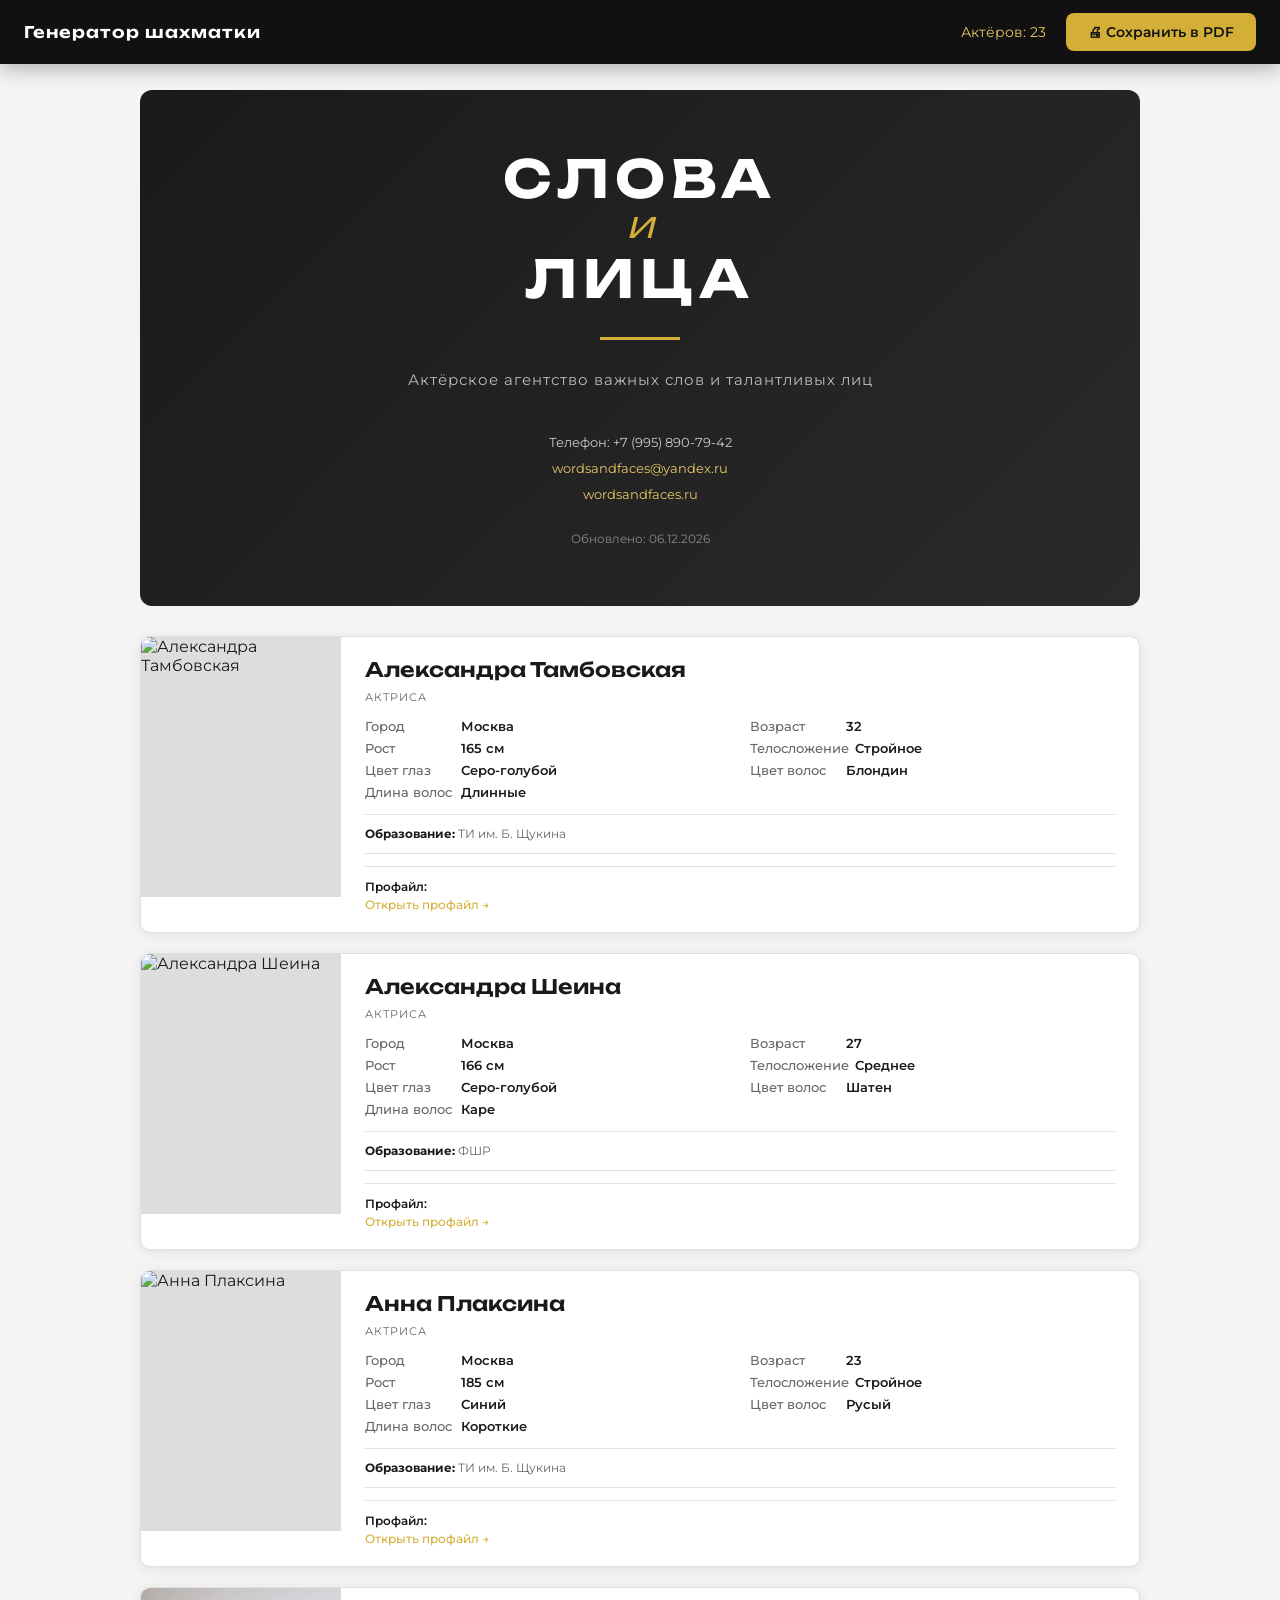
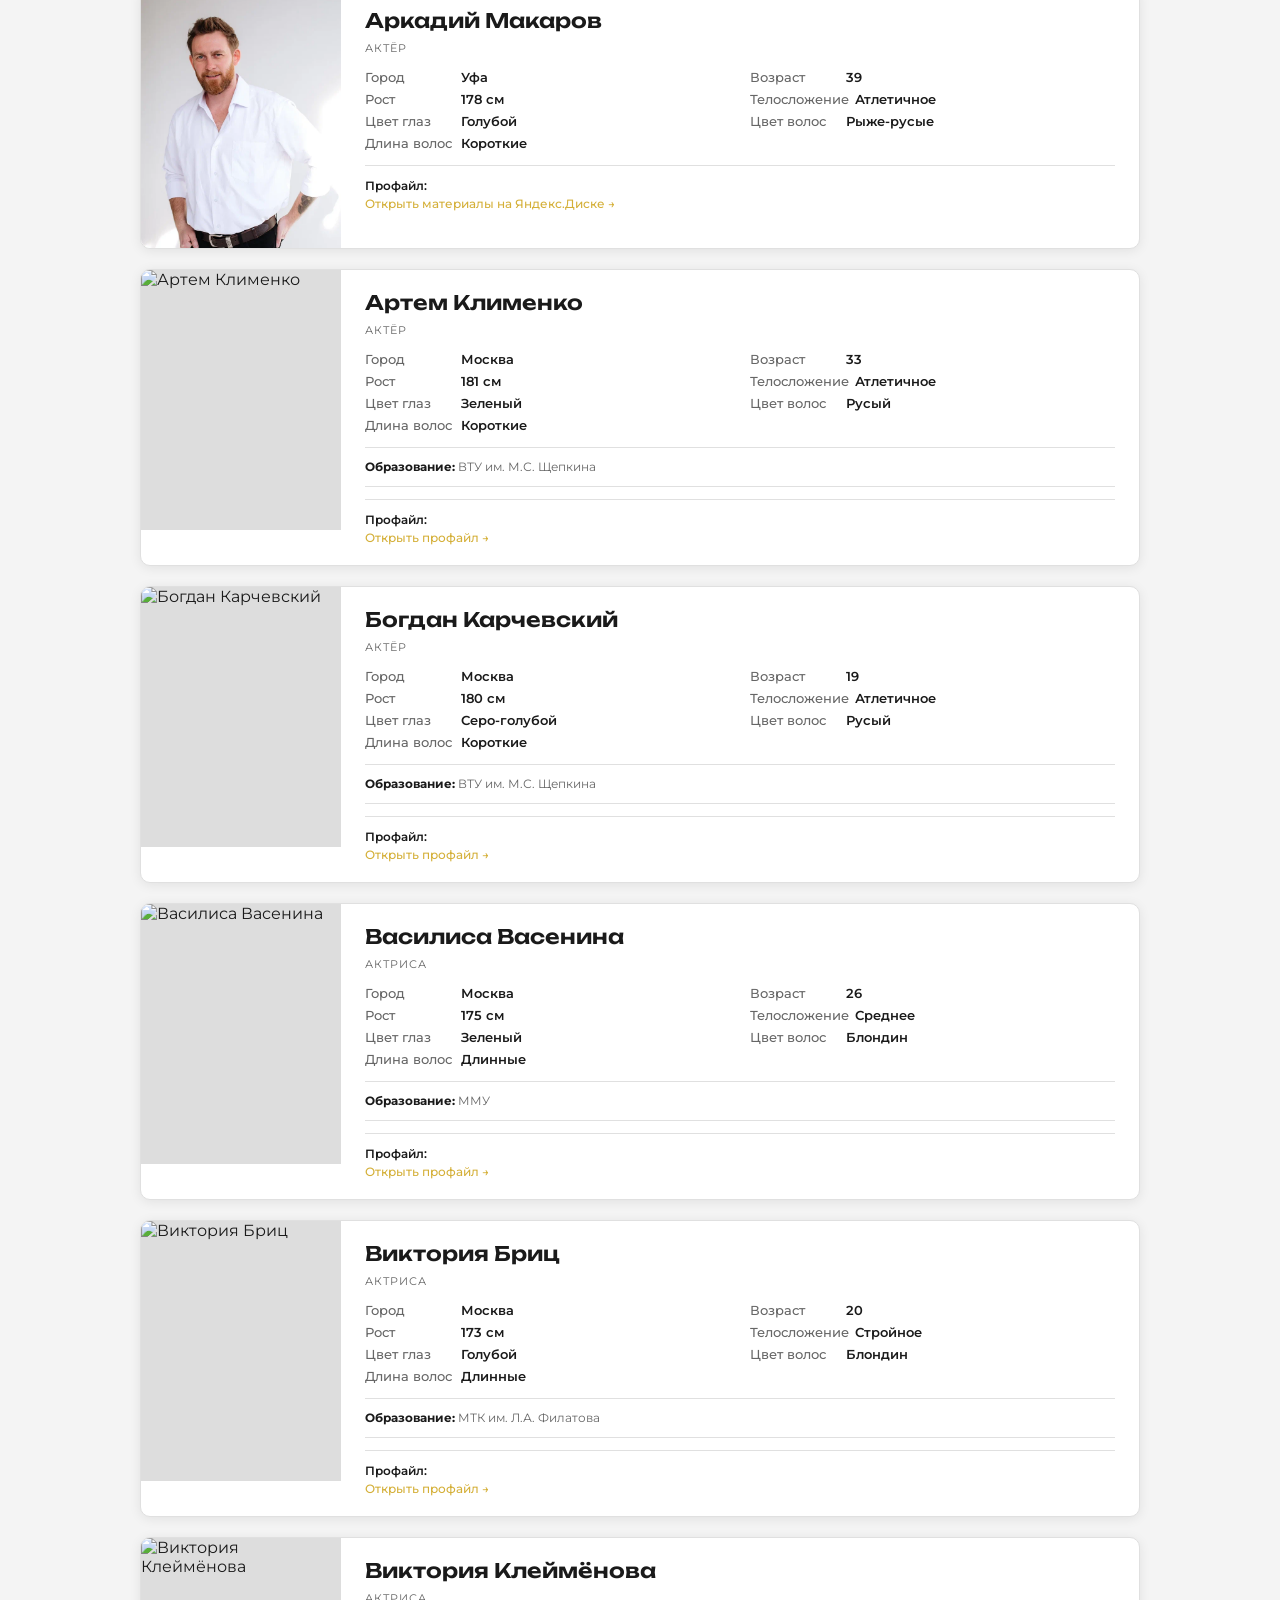
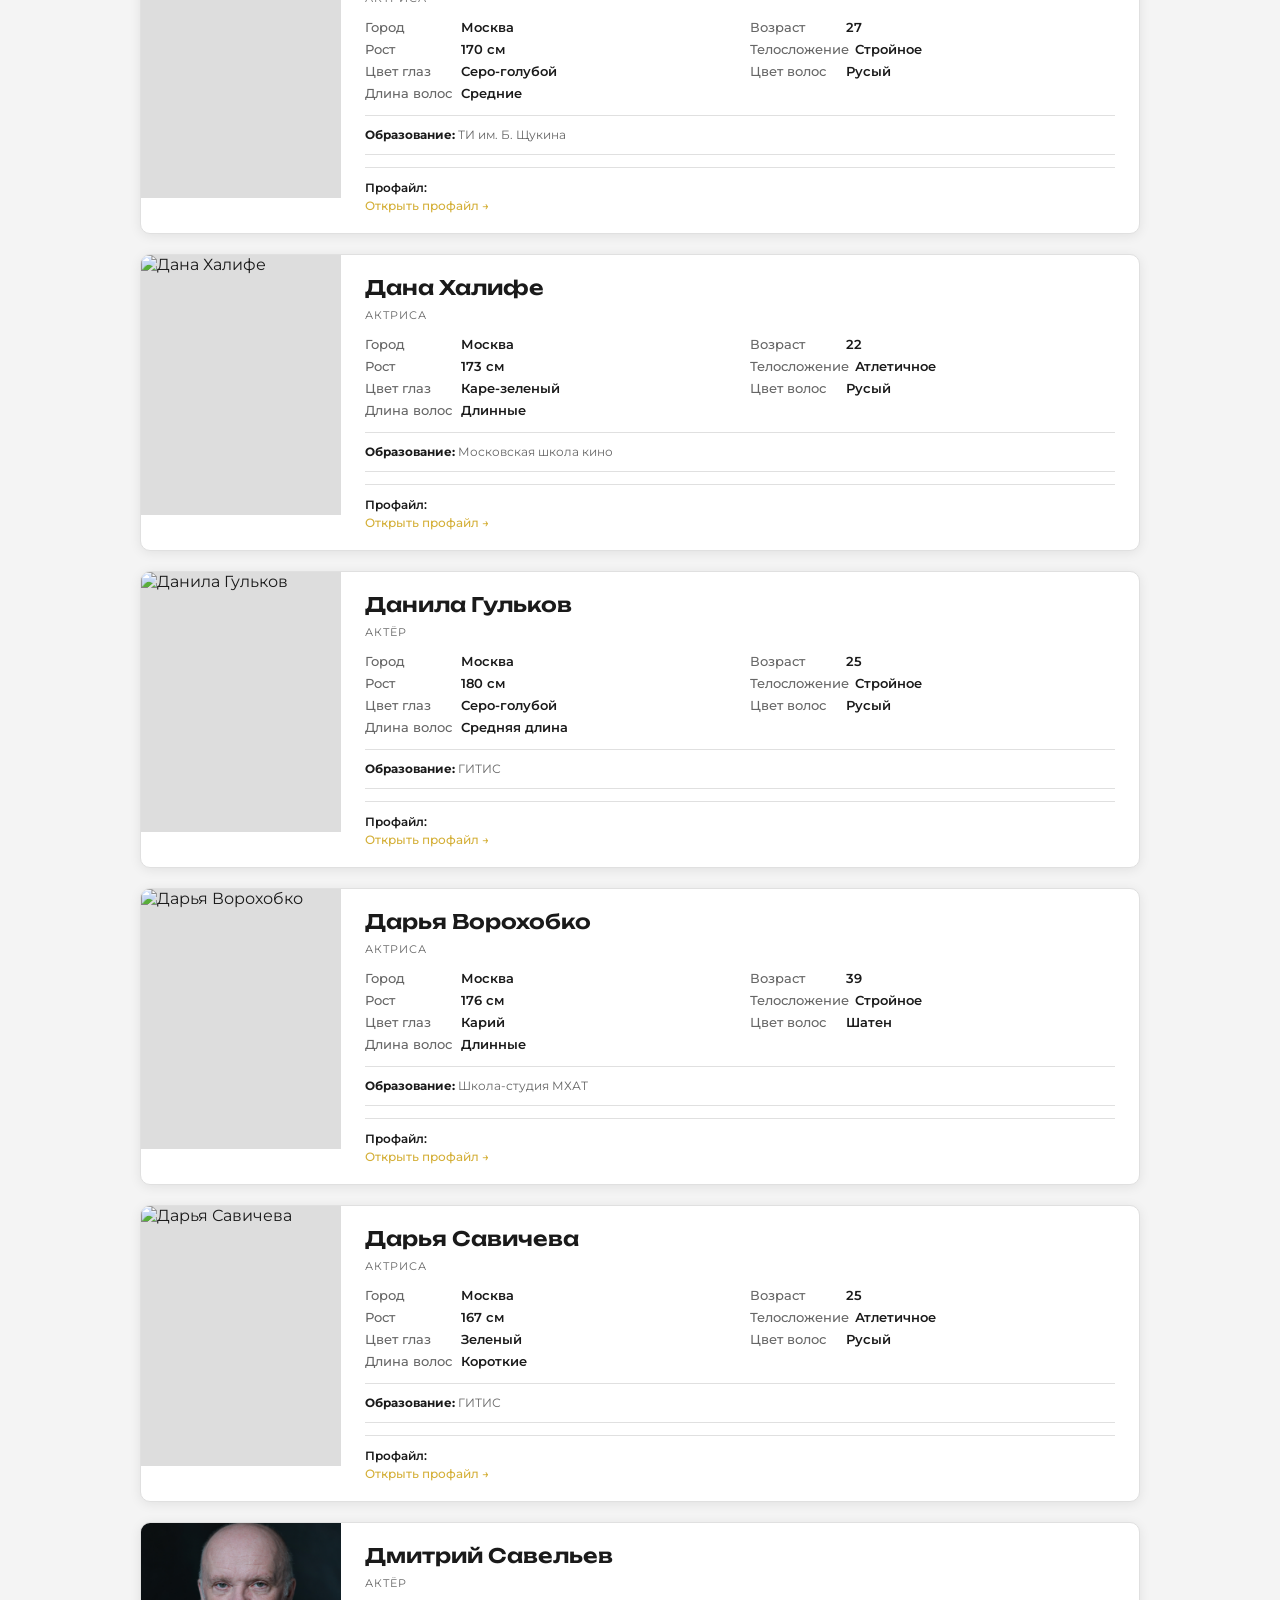
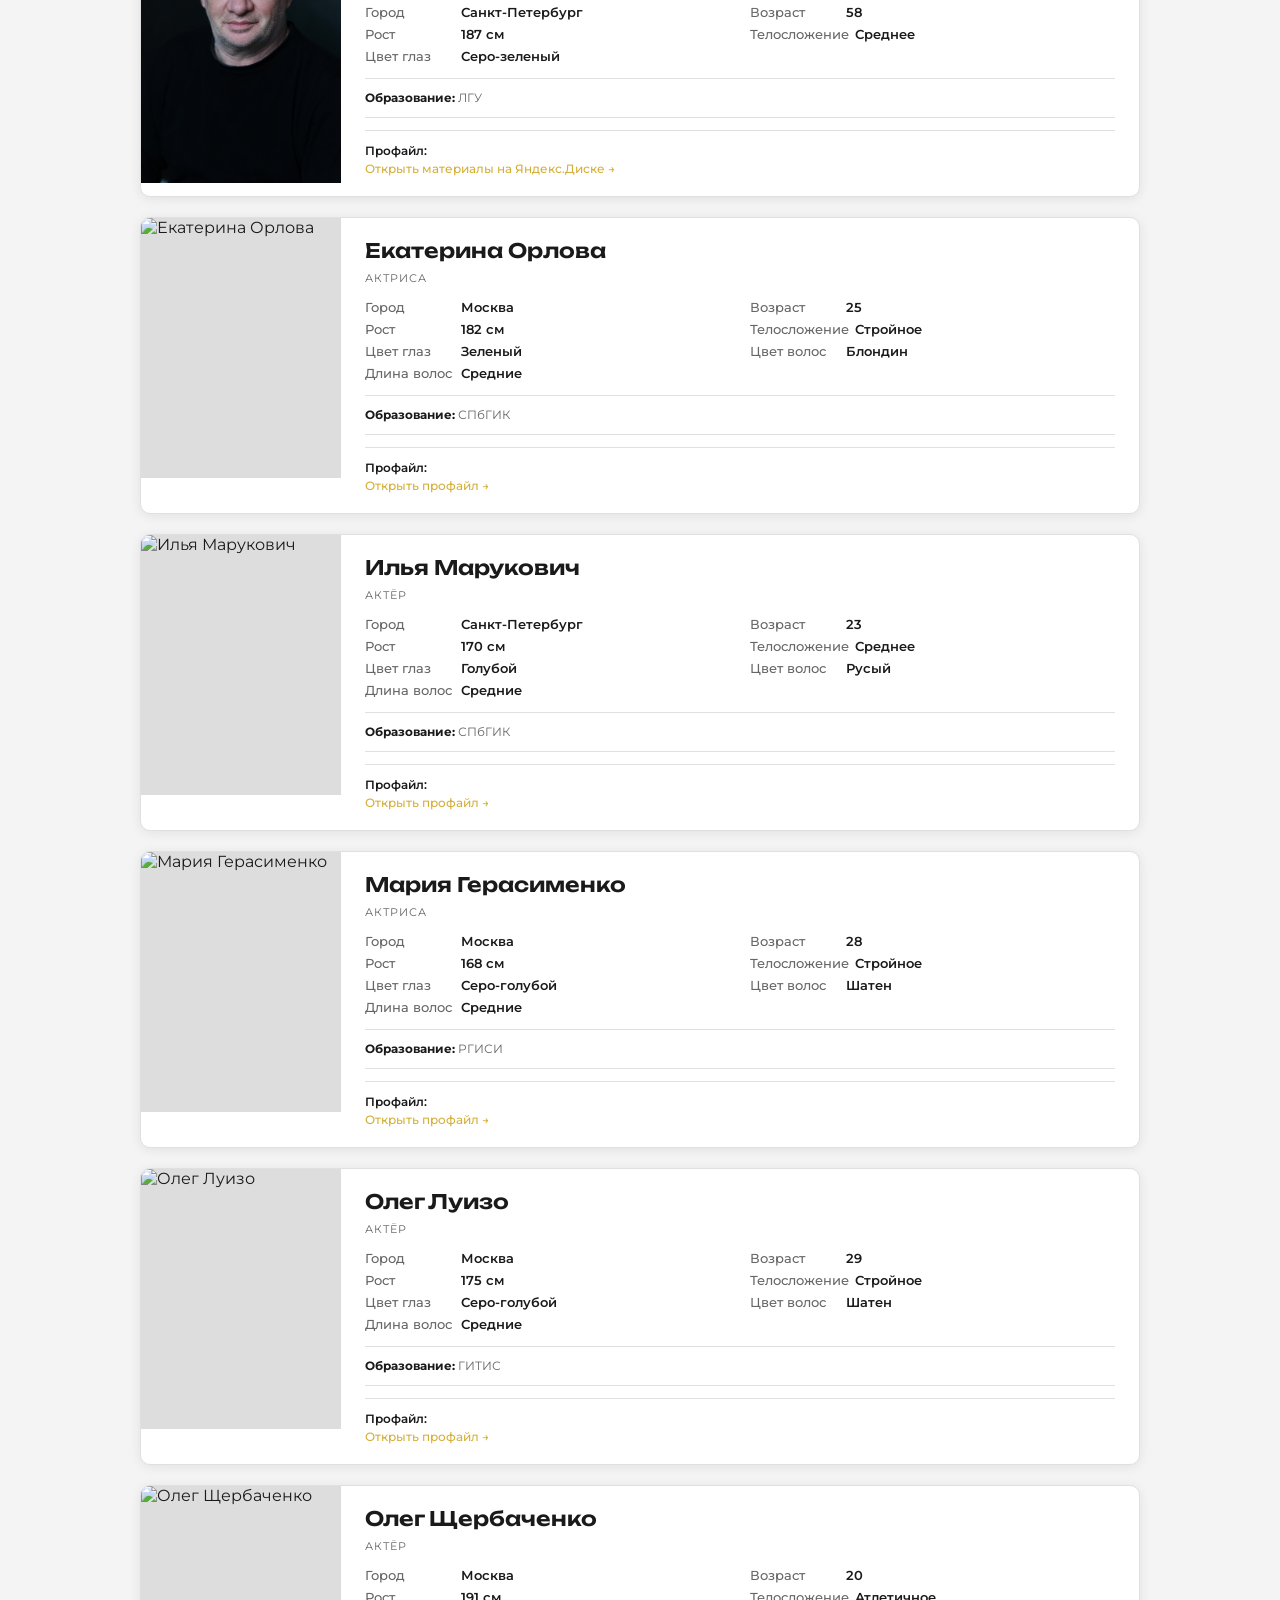
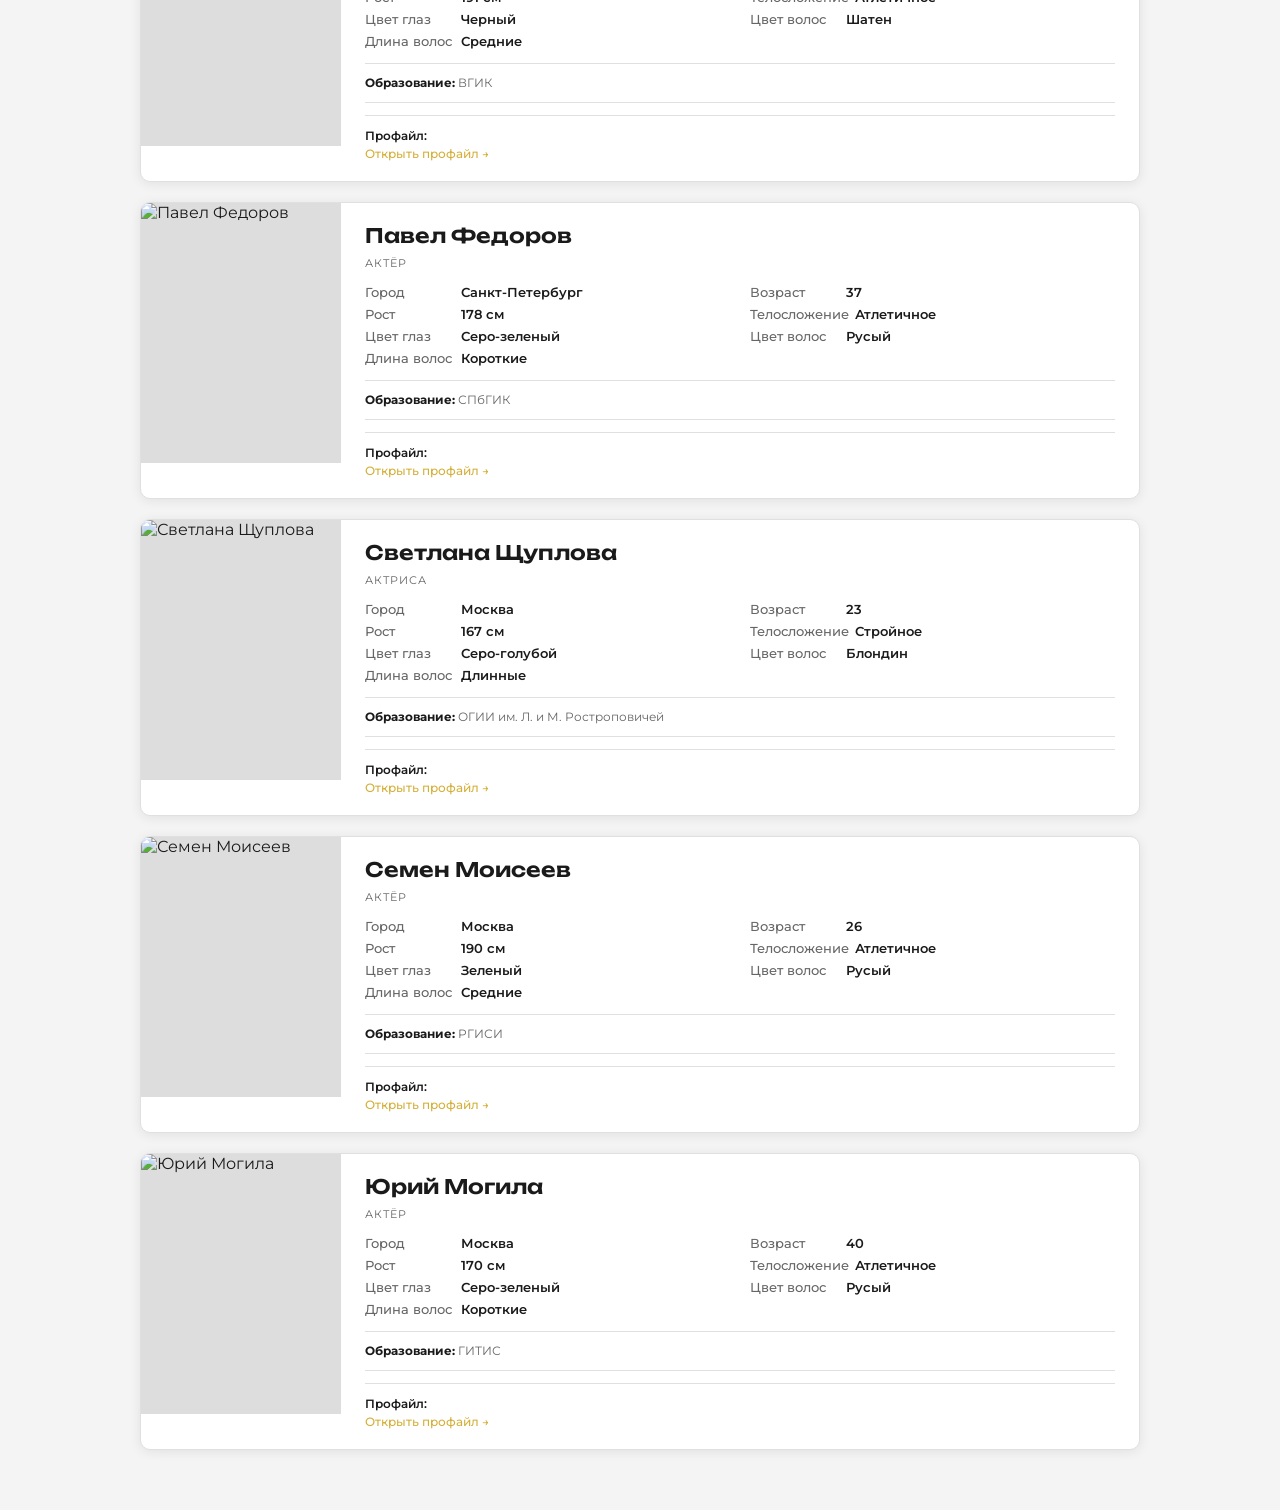
==== sheet.html @ 9f19263b "Add files via upload" ====
<!DOCTYPE html>
<html lang="ru">
<head>
  <meta charset="UTF-8" />
  <meta name="viewport" content="width=device-width, initial-scale=1.0" />
  <title>Шахматка — Слова И Лица</title>
  <link rel="preconnect" href="https://fonts.googleapis.com" />
  <link rel="preconnect" href="https://fonts.gstatic.com" crossorigin />
  <link href="https://fonts.googleapis.com/css2?family=Unbounded:wght@400;500;600;700&family=Montserrat:wght@400;500;600;700&display=swap" rel="stylesheet">
  <link rel="stylesheet" href="sheet.css" />
</head>
<body>
  <!-- Панель управления (не печатается) -->
  <div class="toolbar no-print">
    <div class="toolbar__title">Генератор шахматки</div>
    <div class="toolbar__actions">
      <span class="toolbar__count" id="sheetCount"></span>
      <button id="printBtn" class="toolbar__btn">🖨 Сохранить в PDF</button>
    </div>
  </div>

  <!-- Сюда рендерится шахматка -->
  <div id="sheet" class="sheet"></div>

  <script src="faces.js"></script>
  <script src="sheet.js"></script>
</body>
</html>
---- sheet.css ----
/* ═══════════ БАЗА ═══════════ */
* { margin: 0; padding: 0; box-sizing: border-box; }

:root {
  --gold: #d4af37;
  --gold-soft: #e8c766;
  --ink: #1a1a1a;
  --gray: #666;
  --line: #e0e0e0;
  --bg: #f4f4f4;
}

body {
  font-family: "Montserrat", sans-serif;
  background: var(--bg);
  color: var(--ink);
  padding: 90px 20px 40px;
}

/* ═══════════ ПАНЕЛЬ УПРАВЛЕНИЯ ═══════════ */
.toolbar {
  position: fixed;
  top: 0; left: 0; right: 0;
  height: 64px;
  background: #111;
  color: #fff;
  display: flex;
  align-items: center;
  justify-content: space-between;
  padding: 0 24px;
  z-index: 100;
  box-shadow: 0 4px 20px rgba(0,0,0,0.3);
}
.toolbar__title {
  font-family: "Unbounded", sans-serif;
  font-weight: 600;
  font-size: 16px;
  letter-spacing: 1px;
}
.toolbar__actions { display: flex; align-items: center; gap: 20px; }
.toolbar__count { color: var(--gold-soft); font-size: 14px; }
.toolbar__btn {
  background: var(--gold);
  color: #111;
  border: none;
  padding: 10px 22px;
  border-radius: 8px;
  font-family: "Montserrat", sans-serif;
  font-weight: 600;
  font-size: 14px;
  cursor: pointer;
  transition: transform .15s, background .15s;
}
.toolbar__btn:hover { background: var(--gold-soft); transform: translateY(-1px); }

/* ═══════════ ЛИСТ ═══════════ */
.sheet {
  max-width: 1000px;
  margin: 0 auto;
}

/* ═══════════ ОБЛОЖКА ═══════════ */
.cover {
  background: linear-gradient(135deg, #1a1a1a, #2a2a2a);
  color: #fff;
  padding: 60px 40px;
  border-radius: 12px;
  text-align: center;
  margin-bottom: 30px;
  page-break-after: always;
}
.cover__logo {
  font-family: "Unbounded", sans-serif;
  line-height: 1.1;
}
.cover__top, .cover__bottom {
  font-size: 52px;
  font-weight: 700;
  letter-spacing: 6px;
}
.cover__and {
  font-size: 28px;
  color: var(--gold);
  font-style: italic;
  margin: 6px 0;
}
.cover__line {
  width: 80px; height: 3px;
  background: var(--gold);
  margin: 30px auto;
}
.cover__sub { font-size: 15px; color: #bbb; letter-spacing: 1px; }
.cover__contacts {
  margin-top: 40px;
  font-size: 13px;
  color: #ccc;
  line-height: 2;
}
.cover__contacts a { color: var(--gold-soft); text-decoration: none; }
.cover__date { margin-top: 24px; font-size: 12px; color: #888; }

/* ═══════════ КАРТОЧКА АКТЁРА ═══════════ */
.profile {
  background: #fff;
  border-radius: 10px;
  overflow: hidden;
  display: grid;
  grid-template-columns: 200px 1fr;
  margin-bottom: 20px;
  box-shadow: 0 2px 12px rgba(0,0,0,0.08);
  border: 1px solid var(--line);
  page-break-inside: avoid;
}
.profile__photo {
  width: 200px;
  height: 260px;
  object-fit: cover;
  background: #ddd;
}
.profile__body { padding: 20px 24px; }
.profile__name {
  font-family: "Unbounded", sans-serif;
  font-weight: 600;
  font-size: 20px;
  color: var(--ink);
  margin-bottom: 4px;
}
.profile__gender {
  display: inline-block;
  font-size: 11px;
  color: var(--gray);
  text-transform: uppercase;
  letter-spacing: 1px;
  margin-bottom: 14px;
}
.profile__stats {
  display: grid;
  grid-template-columns: 1fr 1fr;
  gap: 6px 20px;
  margin-bottom: 14px;
}
.profile__stat {
  font-size: 13px;
  display: flex;
  gap: 6px;
}
.profile__stat b { color: var(--gray); font-weight: 500; min-width: 90px; }
.profile__stat span { color: var(--ink); font-weight: 600; }
.profile__edu {
  font-size: 12px;
  color: var(--gray);
  padding: 10px 0;
  border-top: 1px solid var(--line);
  border-bottom: 1px solid var(--line);
  margin-bottom: 12px;
  line-height: 1.5;
}
.profile__edu b { color: var(--ink); }
.profile__films-title {
  font-size: 11px;
  text-transform: uppercase;
  letter-spacing: 1px;
  color: var(--gold);
  margin-bottom: 8px;
  font-weight: 600;
}
.profile__films {
  list-style: none;
  font-size: 12px;
  line-height: 1.7;
  color: #333;
  columns: 2;
  column-gap: 24px;
}
.profile__films li { break-inside: avoid; }
.profile__films .year { color: var(--gold); font-weight: 600; margin-right: 6px; }

/* ═══════════ ССЫЛКА НА ПРОФАЙЛ ═══════════ */
.profile__link {
  margin-top: 12px;
  padding-top: 12px;
  border-top: 1px solid var(--line);
  font-size: 12px;
  color: var(--gray);
  word-break: break-all;
}
.profile__link b {
  color: var(--ink);
  font-weight: 600;
  display: block;
  margin-bottom: 3px;
}
.profile__link a {
  color: var(--gold);
  text-decoration: none;
  font-weight: 500;
}
.profile__link a:hover { text-decoration: underline; }

/* ═══════════ ПЕЧАТЬ (PDF) ═══════════ */
@media print {
  @page { size: A4; margin: 12mm; }
  body { background: #fff; padding: 0; }
  .no-print { display: none !important; }
  .profile { box-shadow: none; page-break-inside: avoid; }
  .cover { page-break-after: always; }
}
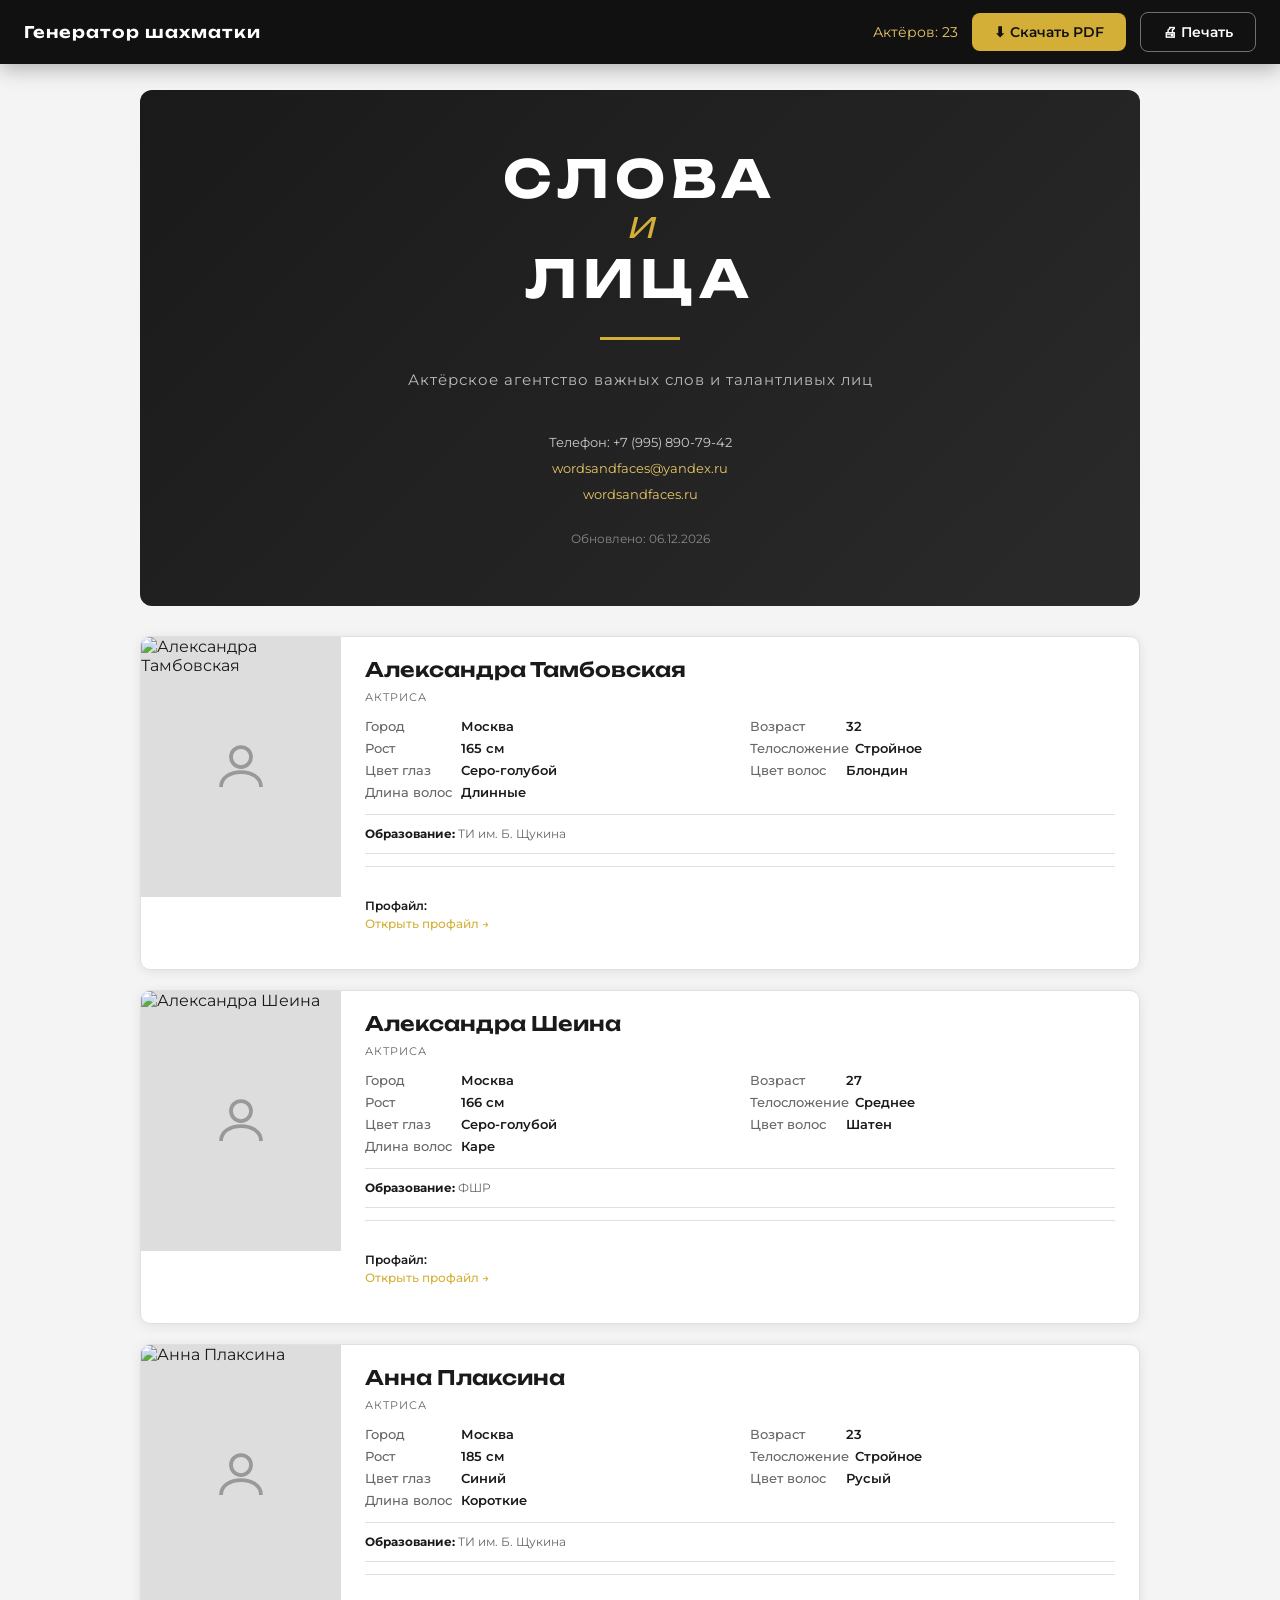
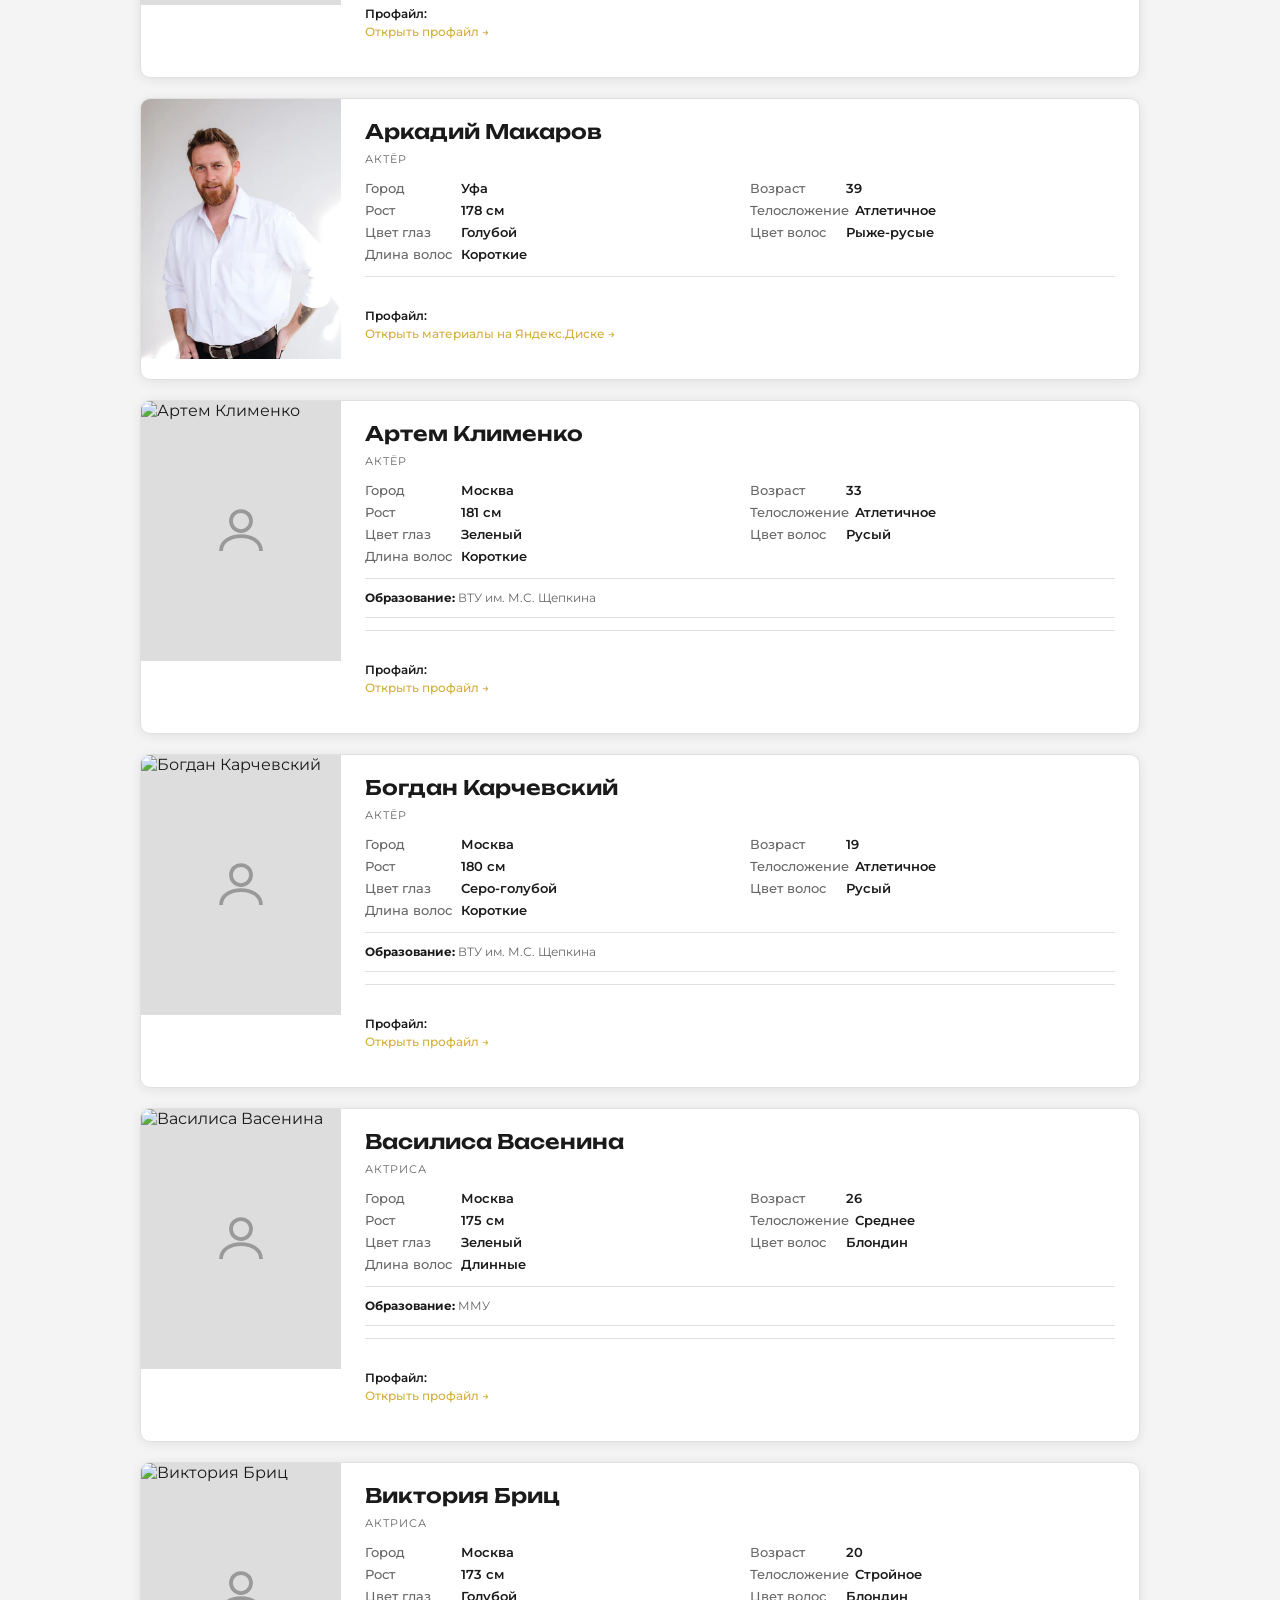
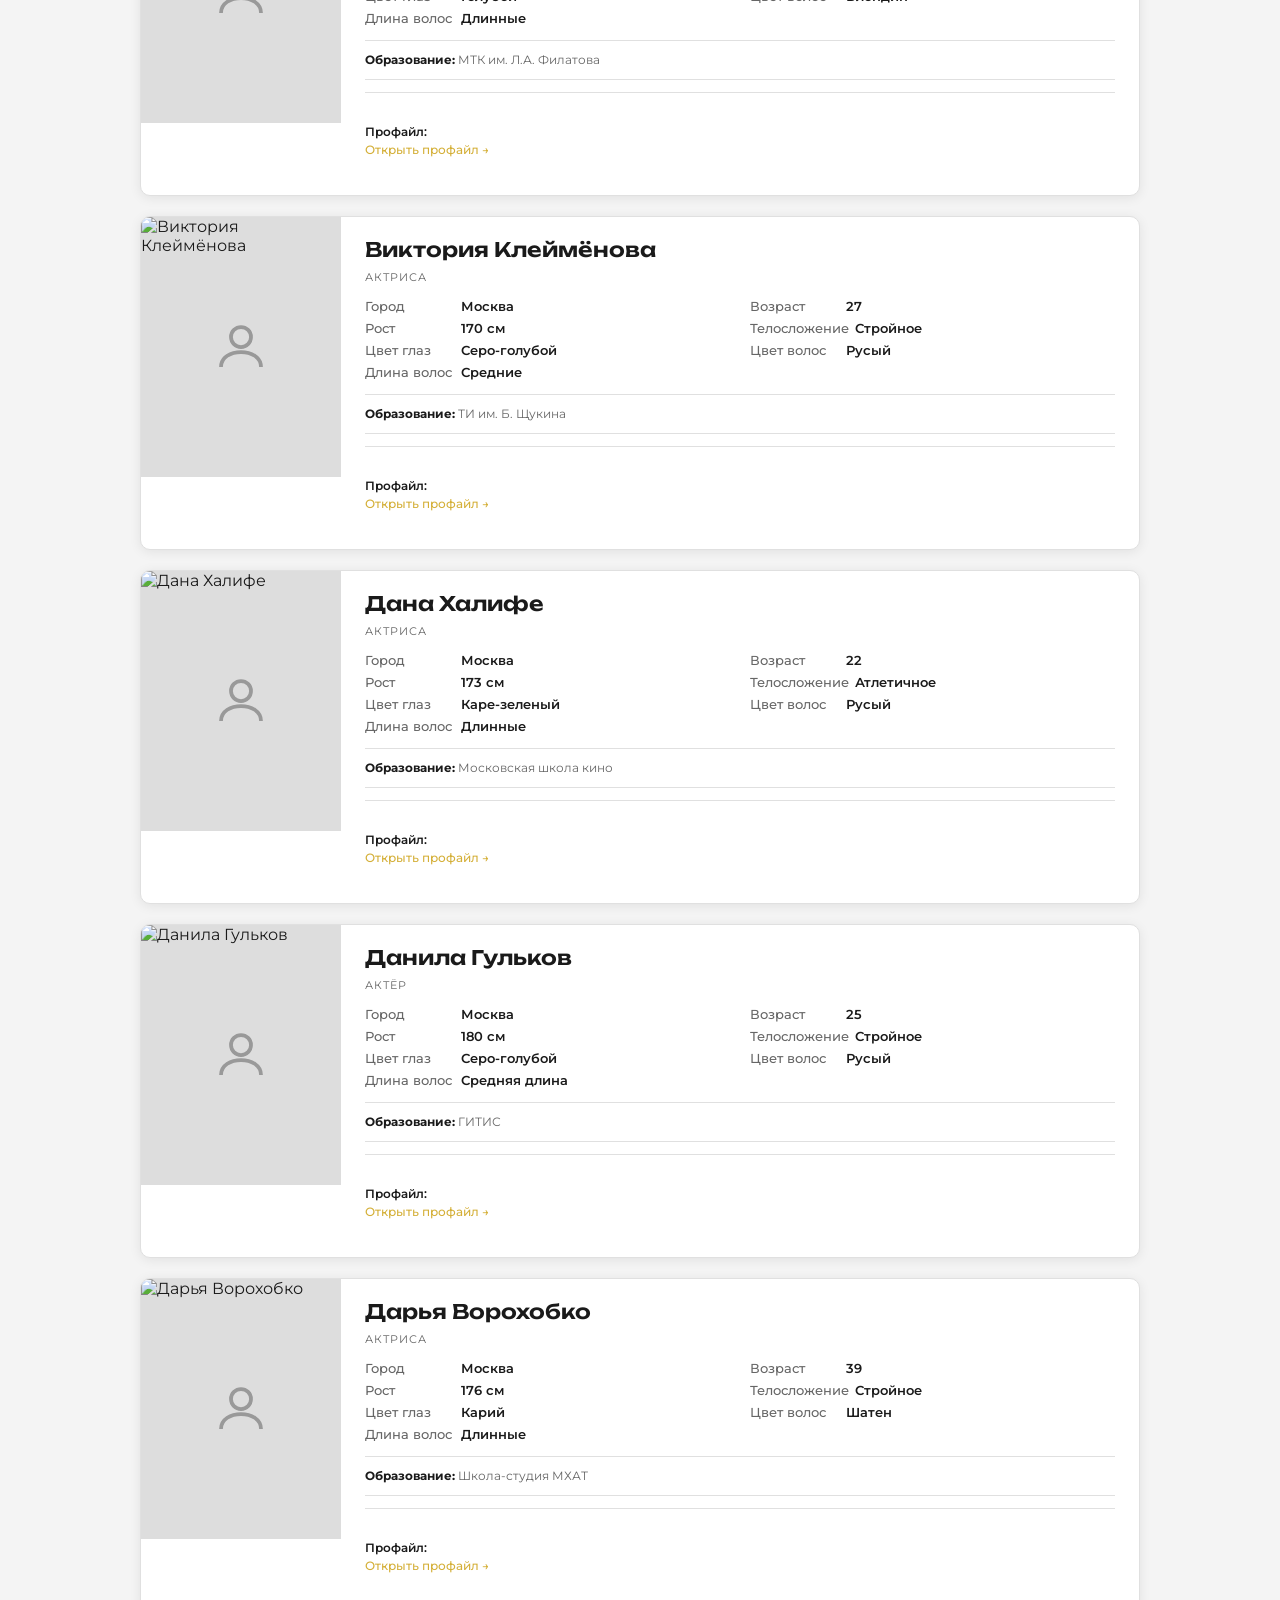
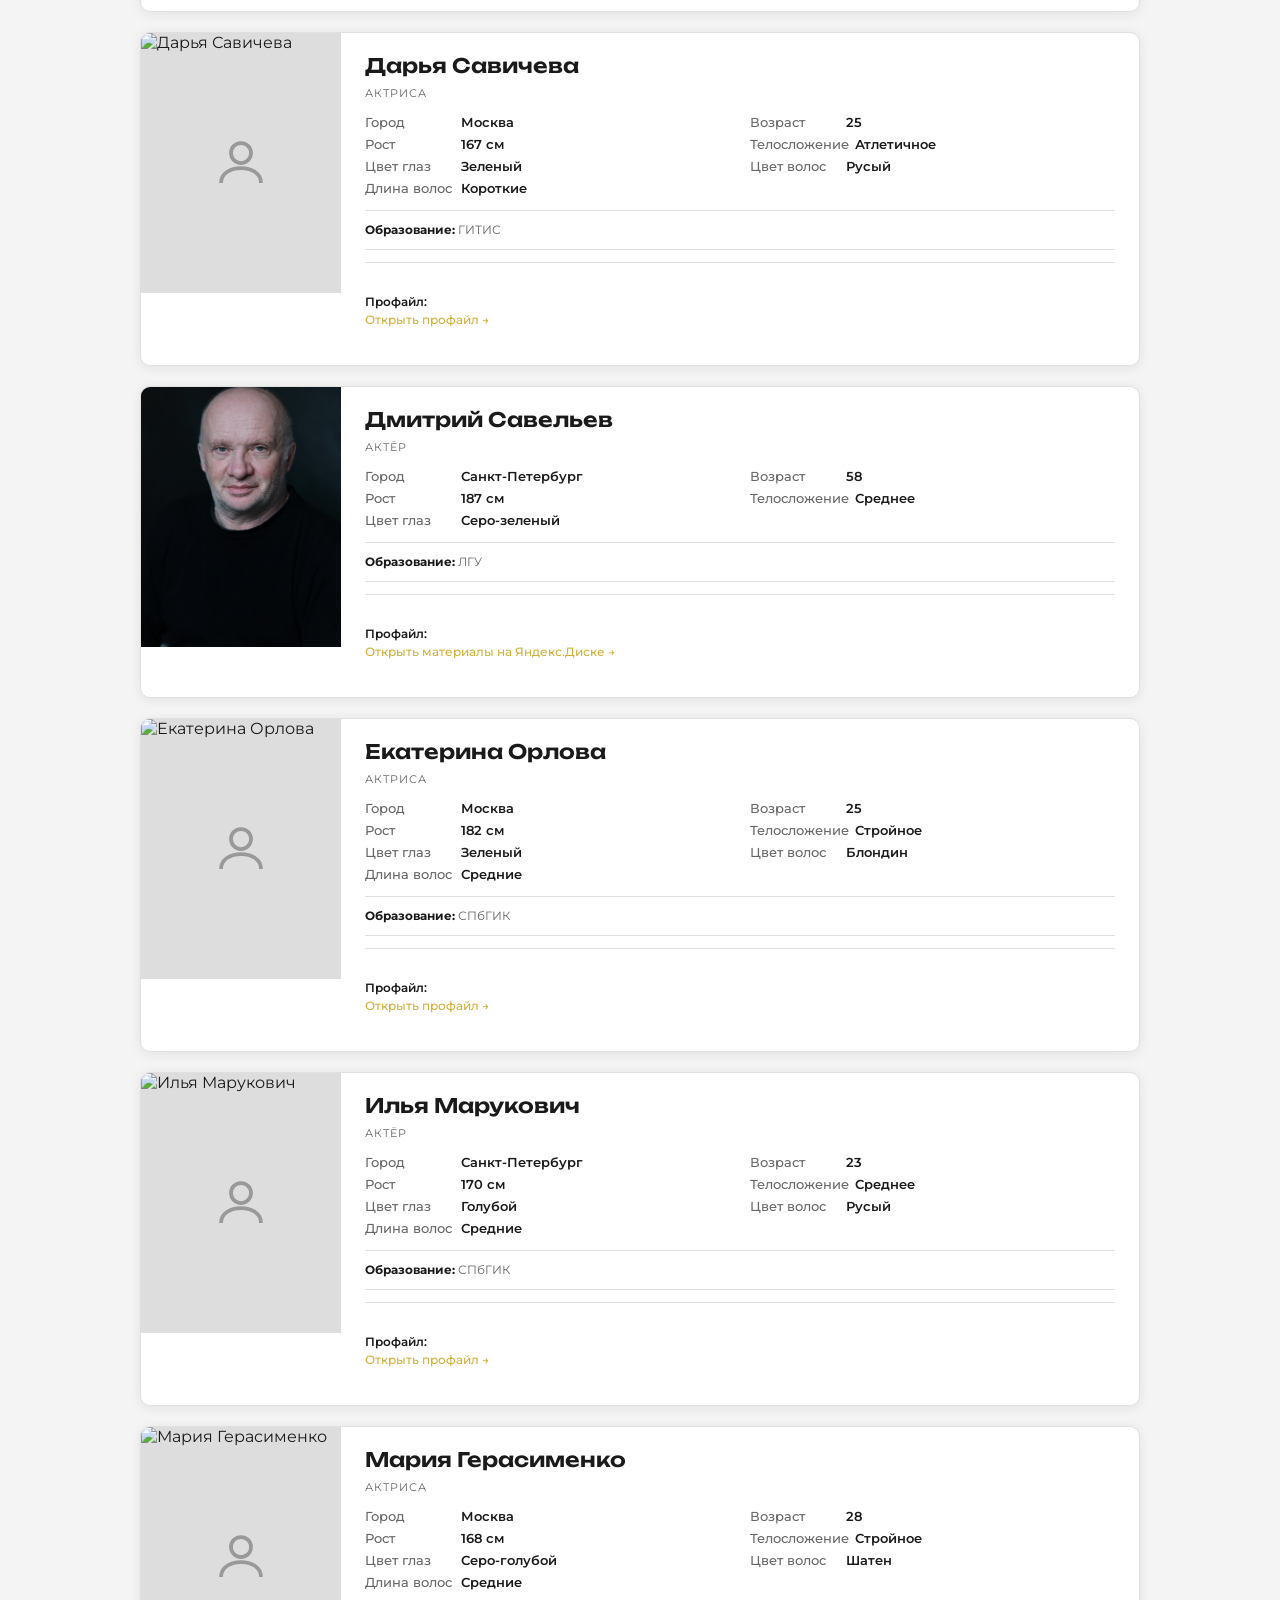
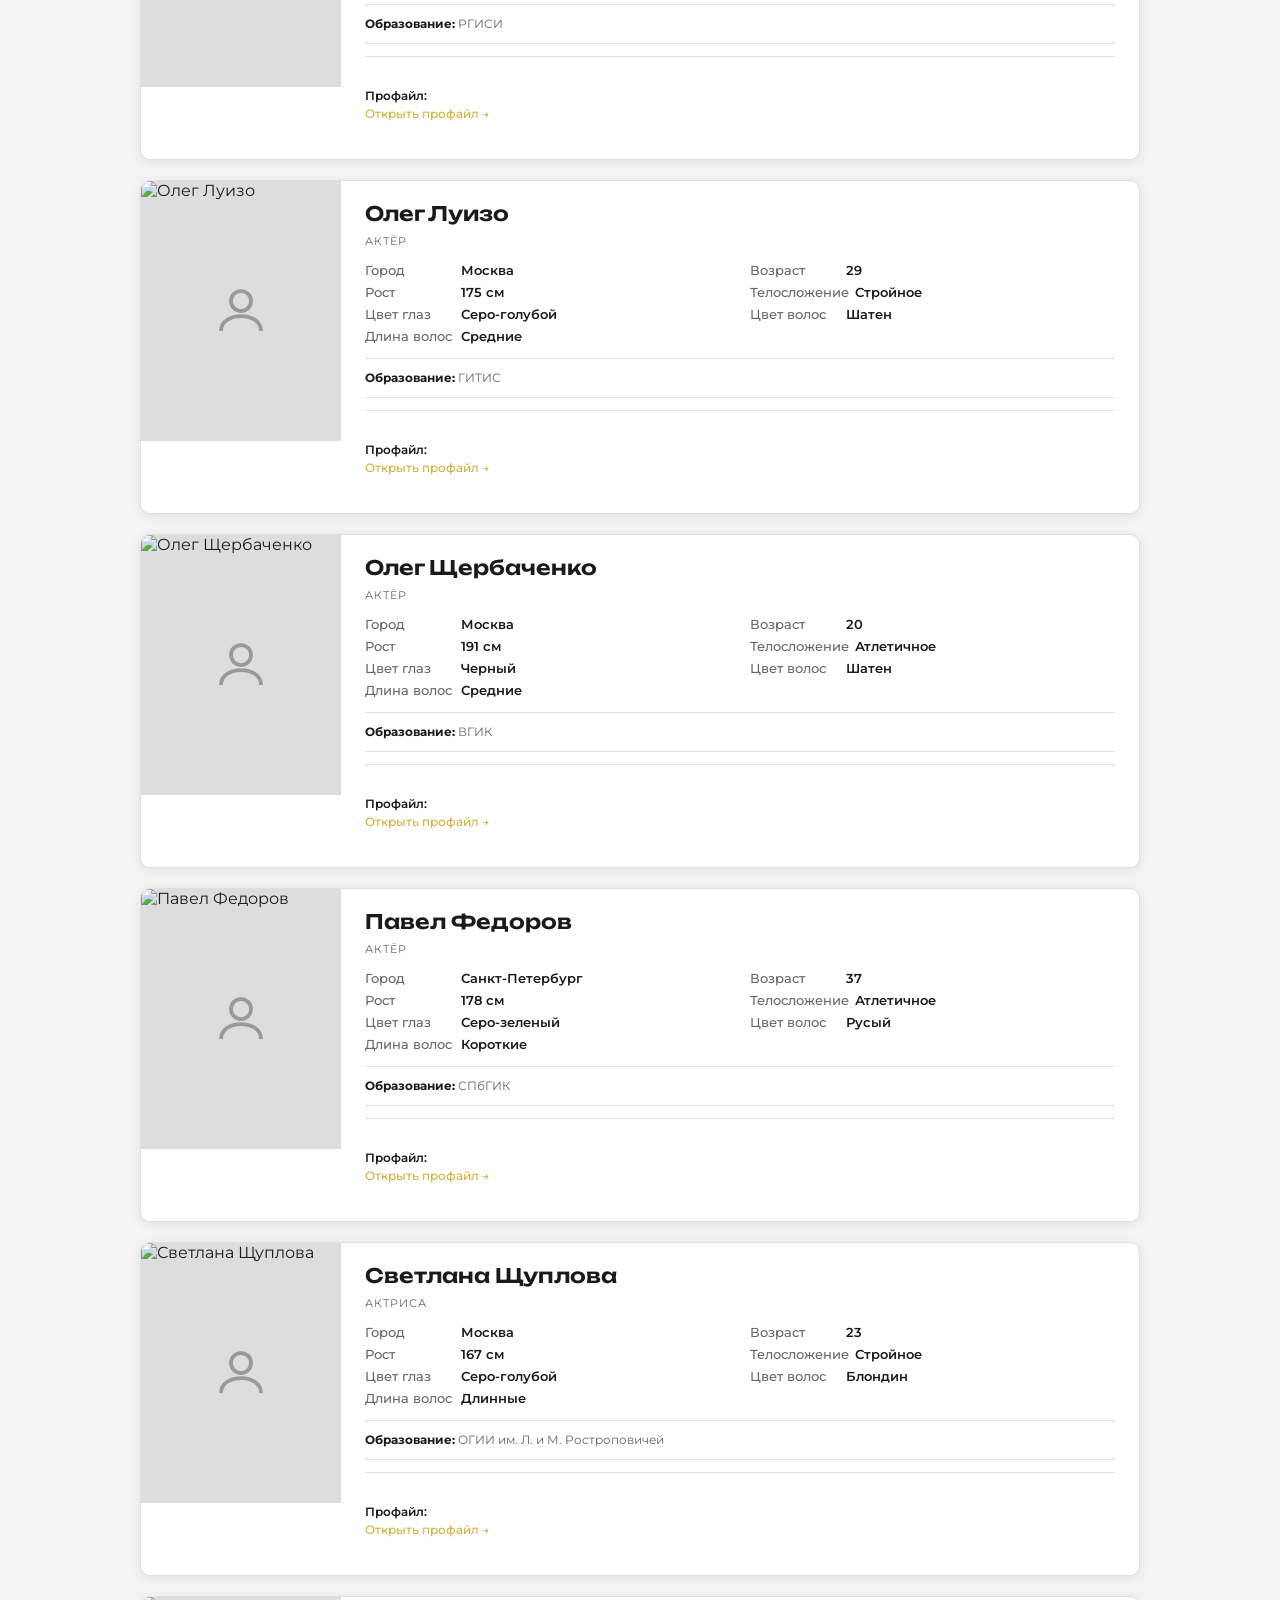
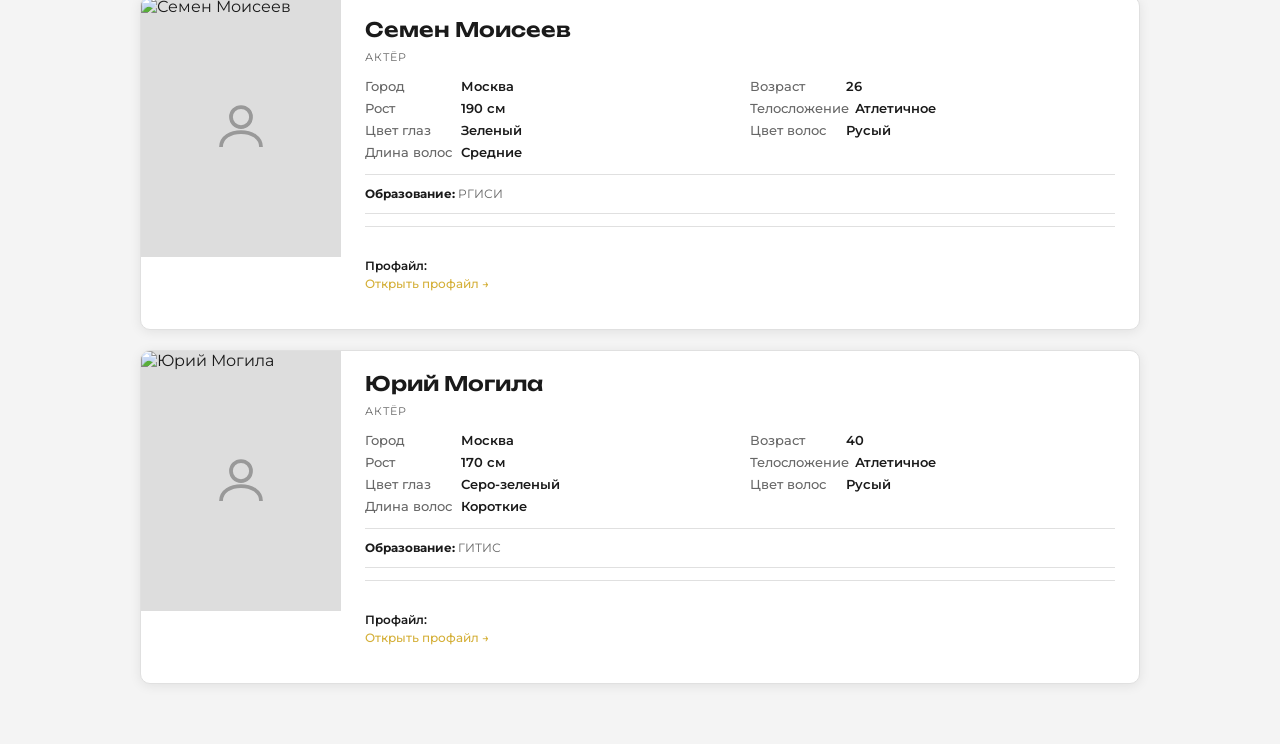
==== commit 4dbb4722: "Add files via upload" ====
--- a/sheet.html
+++ b/sheet.html
@@ -4,10 +4,37 @@
   <meta charset="UTF-8" />
   <meta name="viewport" content="width=device-width, initial-scale=1.0" />
   <title>Шахматка — Слова И Лица</title>
+
   <link rel="preconnect" href="https://fonts.googleapis.com" />
   <link rel="preconnect" href="https://fonts.gstatic.com" crossorigin />
   <link href="https://fonts.googleapis.com/css2?family=Unbounded:wght@400;500;600;700&family=Montserrat:wght@400;500;600;700&display=swap" rel="stylesheet">
+
   <link rel="stylesheet" href="sheet.css" />
+
+  <!-- Библиотека для генерации PDF (несколько зеркал на случай блокировки) -->
+  <script>
+    (function loadHtml2Pdf() {
+      var urls = [
+        "https://cdnjs.cloudflare.com/ajax/libs/html2pdf.js/0.10.1/html2pdf.bundle.min.js",
+        "https://cdn.jsdelivr.net/npm/html2pdf.js@0.10.1/dist/html2pdf.bundle.min.js",
+        "https://unpkg.com/html2pdf.js@0.10.1/dist/html2pdf.bundle.min.js"
+      ];
+      var i = 0;
+      function tryLoad() {
+        if (i >= urls.length) {
+          console.warn("html2pdf не загрузился ни с одного источника");
+          window.__PDF_FAILED = true;
+          return;
+        }
+        var s = document.createElement("script");
+        s.src = urls[i];
+        s.onload = function () { console.log("html2pdf загружен:", urls[i]); };
+        s.onerror = function () { i++; tryLoad(); };
+        document.head.appendChild(s);
+      }
+      tryLoad();
+    })();
+  </script>
 </head>
 <body>
   <!-- Панель управления (не печатается) -->
@@ -15,7 +42,8 @@
     <div class="toolbar__title">Генератор шахматки</div>
     <div class="toolbar__actions">
       <span class="toolbar__count" id="sheetCount"></span>
-      <button id="printBtn" class="toolbar__btn">🖨 Сохранить в PDF</button>
+      <button id="pdfBtn" class="toolbar__btn">⬇ Скачать PDF</button>
+      <button id="printBtn" class="toolbar__btn toolbar__btn--secondary">🖨 Печать</button>
     </div>
   </div>
 
--- a/sheet.css
+++ b/sheet.css
@@ -10,6 +10,8 @@
   --bg: #f4f4f4;
 }
 
+html { -webkit-text-size-adjust: 100%; }
+
 body {
   font-family: "Montserrat", sans-serif;
   background: var(--bg);
@@ -21,15 +23,17 @@
 .toolbar {
   position: fixed;
   top: 0; left: 0; right: 0;
-  height: 64px;
+  min-height: 64px;
   background: #111;
   color: #fff;
   display: flex;
   align-items: center;
   justify-content: space-between;
-  padding: 0 24px;
+  gap: 12px;
+  padding: 10px 24px;
   z-index: 100;
   box-shadow: 0 4px 20px rgba(0,0,0,0.3);
+  flex-wrap: wrap;
 }
 .toolbar__title {
   font-family: "Unbounded", sans-serif;
@@ -37,8 +41,13 @@
   font-size: 16px;
   letter-spacing: 1px;
 }
-.toolbar__actions { display: flex; align-items: center; gap: 20px; }
-.toolbar__count { color: var(--gold-soft); font-size: 14px; }
+.toolbar__actions {
+  display: flex;
+  align-items: center;
+  gap: 14px;
+  flex-wrap: wrap;
+}
+.toolbar__count { color: var(--gold-soft); font-size: 14px; white-space: nowrap; }
 .toolbar__btn {
   background: var(--gold);
   color: #111;
@@ -49,9 +58,22 @@
   font-weight: 600;
   font-size: 14px;
   cursor: pointer;
-  transition: transform .15s, background .15s;
+  transition: transform .15s, background .15s, opacity .15s;
+  white-space: nowrap;
 }
 .toolbar__btn:hover { background: var(--gold-soft); transform: translateY(-1px); }
+.toolbar__btn:disabled { opacity: 0.6; cursor: not-allowed; transform: none; }
+
+.toolbar__btn--secondary {
+  background: transparent;
+  color: #fff;
+  border: 1px solid rgba(255,255,255,0.4);
+}
+.toolbar__btn--secondary:hover {
+  background: rgba(255,255,255,0.1);
+  border-color: var(--gold);
+  color: var(--gold-soft);
+}
 
 /* ═══════════ ЛИСТ ═══════════ */
 .sheet {
@@ -69,33 +91,16 @@
   margin-bottom: 30px;
   page-break-after: always;
 }
-.cover__logo {
-  font-family: "Unbounded", sans-serif;
-  line-height: 1.1;
-}
+.cover__logo { font-family: "Unbounded", sans-serif; line-height: 1.1; }
 .cover__top, .cover__bottom {
   font-size: 52px;
   font-weight: 700;
   letter-spacing: 6px;
 }
-.cover__and {
-  font-size: 28px;
-  color: var(--gold);
-  font-style: italic;
-  margin: 6px 0;
-}
-.cover__line {
-  width: 80px; height: 3px;
-  background: var(--gold);
-  margin: 30px auto;
-}
+.cover__and { font-size: 28px; color: var(--gold); font-style: italic; margin: 6px 0; }
+.cover__line { width: 80px; height: 3px; background: var(--gold); margin: 30px auto; }
 .cover__sub { font-size: 15px; color: #bbb; letter-spacing: 1px; }
-.cover__contacts {
-  margin-top: 40px;
-  font-size: 13px;
-  color: #ccc;
-  line-height: 2;
-}
+.cover__contacts { margin-top: 40px; font-size: 13px; color: #ccc; line-height: 2; }
 .cover__contacts a { color: var(--gold-soft); text-decoration: none; }
 .cover__date { margin-top: 24px; font-size: 12px; color: #888; }
 
@@ -117,13 +122,17 @@
   object-fit: cover;
   background: #ddd;
 }
-.profile__body { padding: 20px 24px; }
+.profile__photo--empty {
+  background: #ddd url("data:image/svg+xml,%3Csvg xmlns='http://www.w3.org/2000/svg' width='60' height='60' viewBox='0 0 24 24' fill='none' stroke='%23999' stroke-width='1.5'%3E%3Ccircle cx='12' cy='8' r='4'/%3E%3Cpath d='M4 20c0-4 4-6 8-6s8 2 8 6'/%3E%3C/svg%3E") center / 60px no-repeat;
+}
+.profile__body { padding: 20px 24px; min-width: 0; }
 .profile__name {
   font-family: "Unbounded", sans-serif;
   font-weight: 600;
   font-size: 20px;
   color: var(--ink);
   margin-bottom: 4px;
+  word-break: break-word;
 }
 .profile__gender {
   display: inline-block;
@@ -139,11 +148,7 @@
   gap: 6px 20px;
   margin-bottom: 14px;
 }
-.profile__stat {
-  font-size: 13px;
-  display: flex;
-  gap: 6px;
-}
+.profile__stat { font-size: 13px; display: flex; gap: 6px; }
 .profile__stat b { color: var(--gray); font-weight: 500; min-width: 90px; }
 .profile__stat span { color: var(--ink); font-weight: 600; }
 .profile__edu {
@@ -175,33 +180,88 @@
 .profile__films li { break-inside: avoid; }
 .profile__films .year { color: var(--gold); font-weight: 600; margin-right: 6px; }
 
-/* ═══════════ ССЫЛКА НА ПРОФАЙЛ ═══════════ */
+/* ═══════════ ССЫЛКА + QR ═══════════ */
 .profile__link {
   margin-top: 12px;
   padding-top: 12px;
   border-top: 1px solid var(--line);
   font-size: 12px;
   color: var(--gray);
-  word-break: break-all;
-}
-.profile__link b {
-  color: var(--ink);
-  font-weight: 600;
-  display: block;
-  margin-bottom: 3px;
-}
-.profile__link a {
-  color: var(--gold);
-  text-decoration: none;
-  font-weight: 500;
-}
+  display: flex;
+  align-items: center;
+  justify-content: space-between;
+  gap: 16px;
+}
+.profile__link-text { word-break: break-all; flex: 1; min-width: 0; }
+.profile__link b { color: var(--ink); font-weight: 600; display: block; margin-bottom: 3px; }
+.profile__link a { color: var(--gold); text-decoration: none; font-weight: 500; }
 .profile__link a:hover { text-decoration: underline; }
+.profile__qr { flex-shrink: 0; width: 70px; height: 70px; line-height: 0; }
+.profile__qr img,
+.profile__qr canvas { display: block; width: 70px; height: 70px; }
+
+/* ═══════════ АДАПТИВ: планшет ═══════════ */
+@media (max-width: 768px) {
+  body { padding: 130px 14px 30px; }
+
+  .toolbar { padding: 10px 16px; }
+  .toolbar__title { font-size: 14px; width: 100%; }
+  .toolbar__actions { width: 100%; justify-content: space-between; }
+
+  .cover { padding: 40px 24px; }
+  .cover__top, .cover__bottom { font-size: 40px; letter-spacing: 4px; }
+  .cover__and { font-size: 22px; }
+
+  .profile { grid-template-columns: 150px 1fr; }
+  .profile__photo { width: 150px; height: 200px; }
+  .profile__body { padding: 16px 18px; }
+  .profile__name { font-size: 18px; }
+}
+
+/* ═══════════ АДАПТИВ: телефон ═══════════ */
+@media (max-width: 560px) {
+  body { padding: 140px 10px 24px; }
+
+  .toolbar__btn { padding: 9px 16px; font-size: 13px; flex: 1; text-align: center; }
+
+  .cover { padding: 32px 18px; border-radius: 10px; }
+  .cover__top, .cover__bottom { font-size: 30px; letter-spacing: 2px; }
+  .cover__and { font-size: 18px; }
+  .cover__sub { font-size: 13px; }
+  .cover__contacts { font-size: 12px; }
+
+  /* Фото сверху, текст снизу */
+  .profile { grid-template-columns: 1fr; }
+  .profile__photo { width: 100%; height: 320px; }
+  .profile__body { padding: 16px; }
+
+  .profile__stats { grid-template-columns: 1fr; }
+  .profile__stat b { min-width: 100px; }
+
+  .profile__films { columns: 1; }
+
+  .profile__link { flex-direction: column; align-items: flex-start; }
+  .profile__qr { align-self: center; }
+}
 
 /* ═══════════ ПЕЧАТЬ (PDF) ═══════════ */
 @media print {
   @page { size: A4; margin: 12mm; }
   body { background: #fff; padding: 0; }
   .no-print { display: none !important; }
-  .profile { box-shadow: none; page-break-inside: avoid; }
-  .cover { page-break-after: always; }
+  .profile {
+    box-shadow: none;
+    page-break-inside: avoid;
+    grid-template-columns: 200px 1fr;
+    -webkit-print-color-adjust: exact;
+    print-color-adjust: exact;
+  }
+  .profile__photo { width: 200px; height: 260px; }
+  .profile__stats { grid-template-columns: 1fr 1fr; }
+  .profile__films { columns: 2; }
+  .cover {
+    page-break-after: always;
+    -webkit-print-color-adjust: exact;
+    print-color-adjust: exact;
+  }
 }
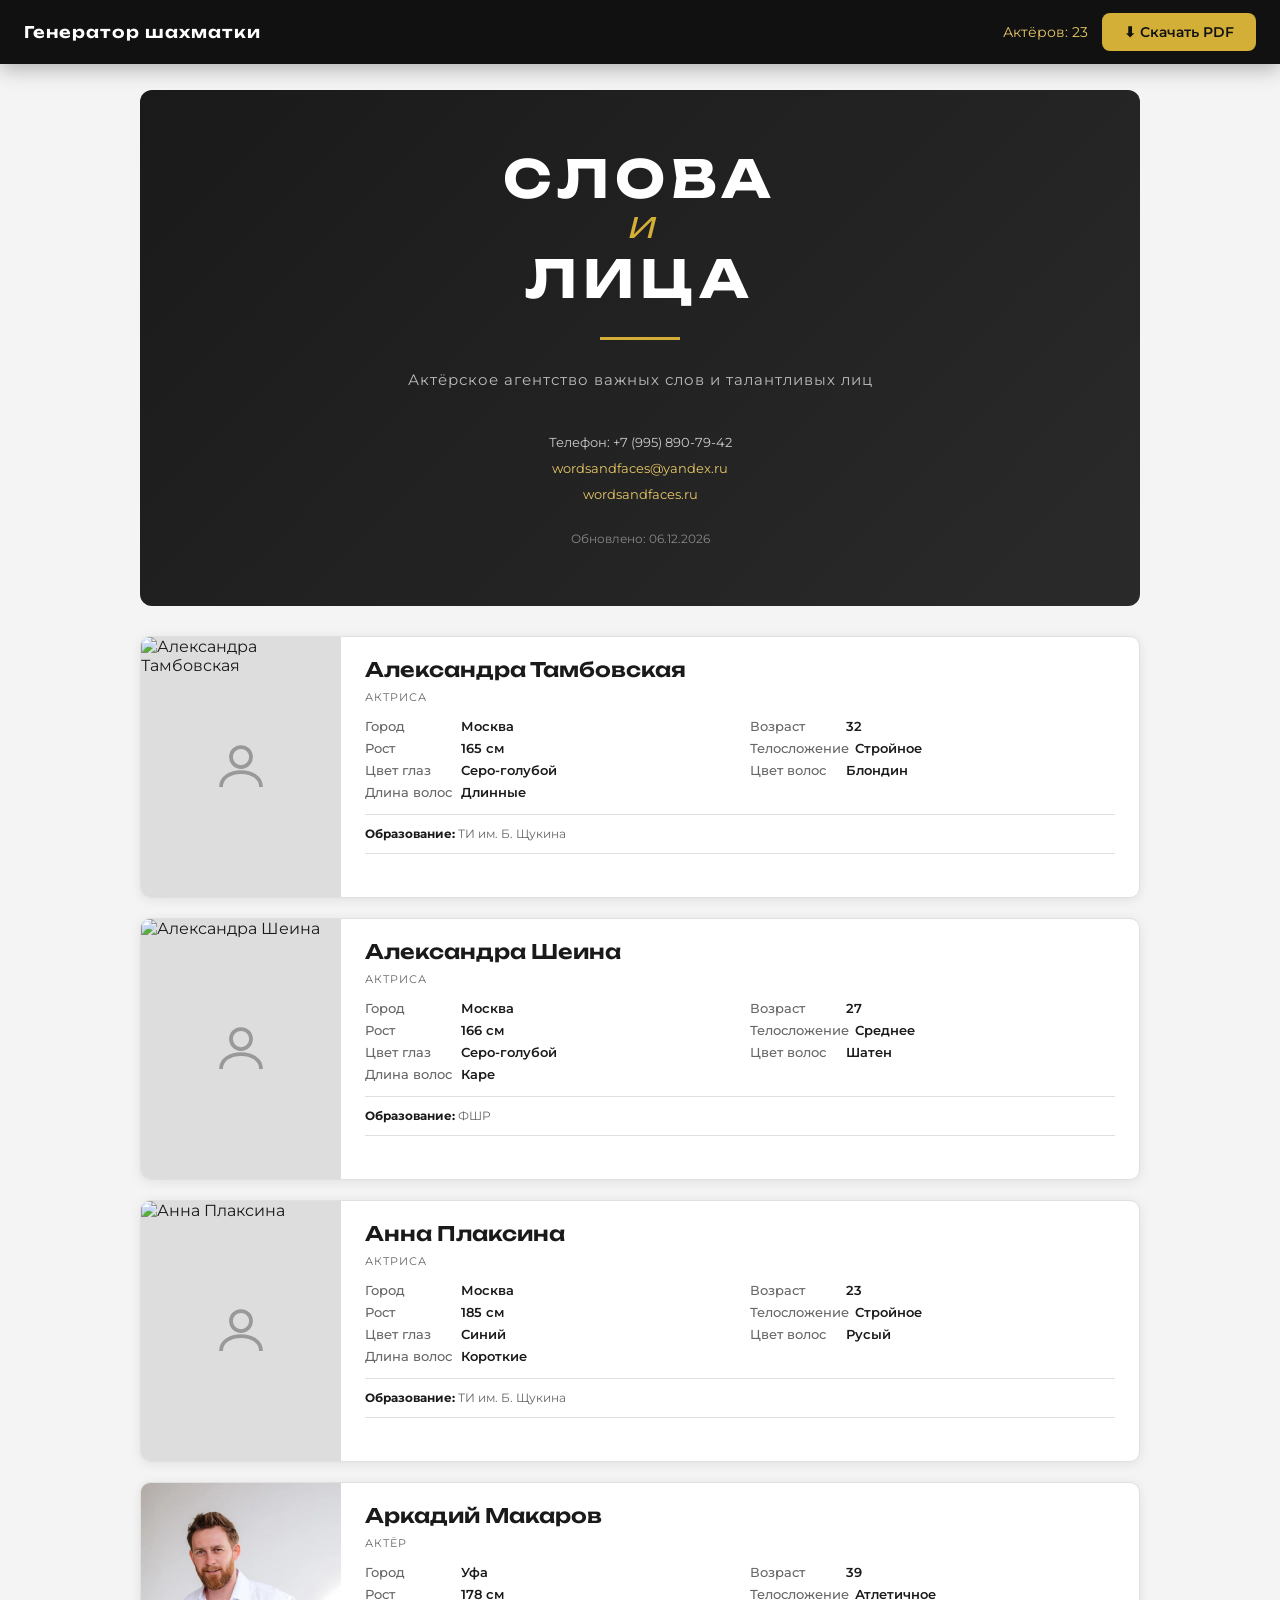
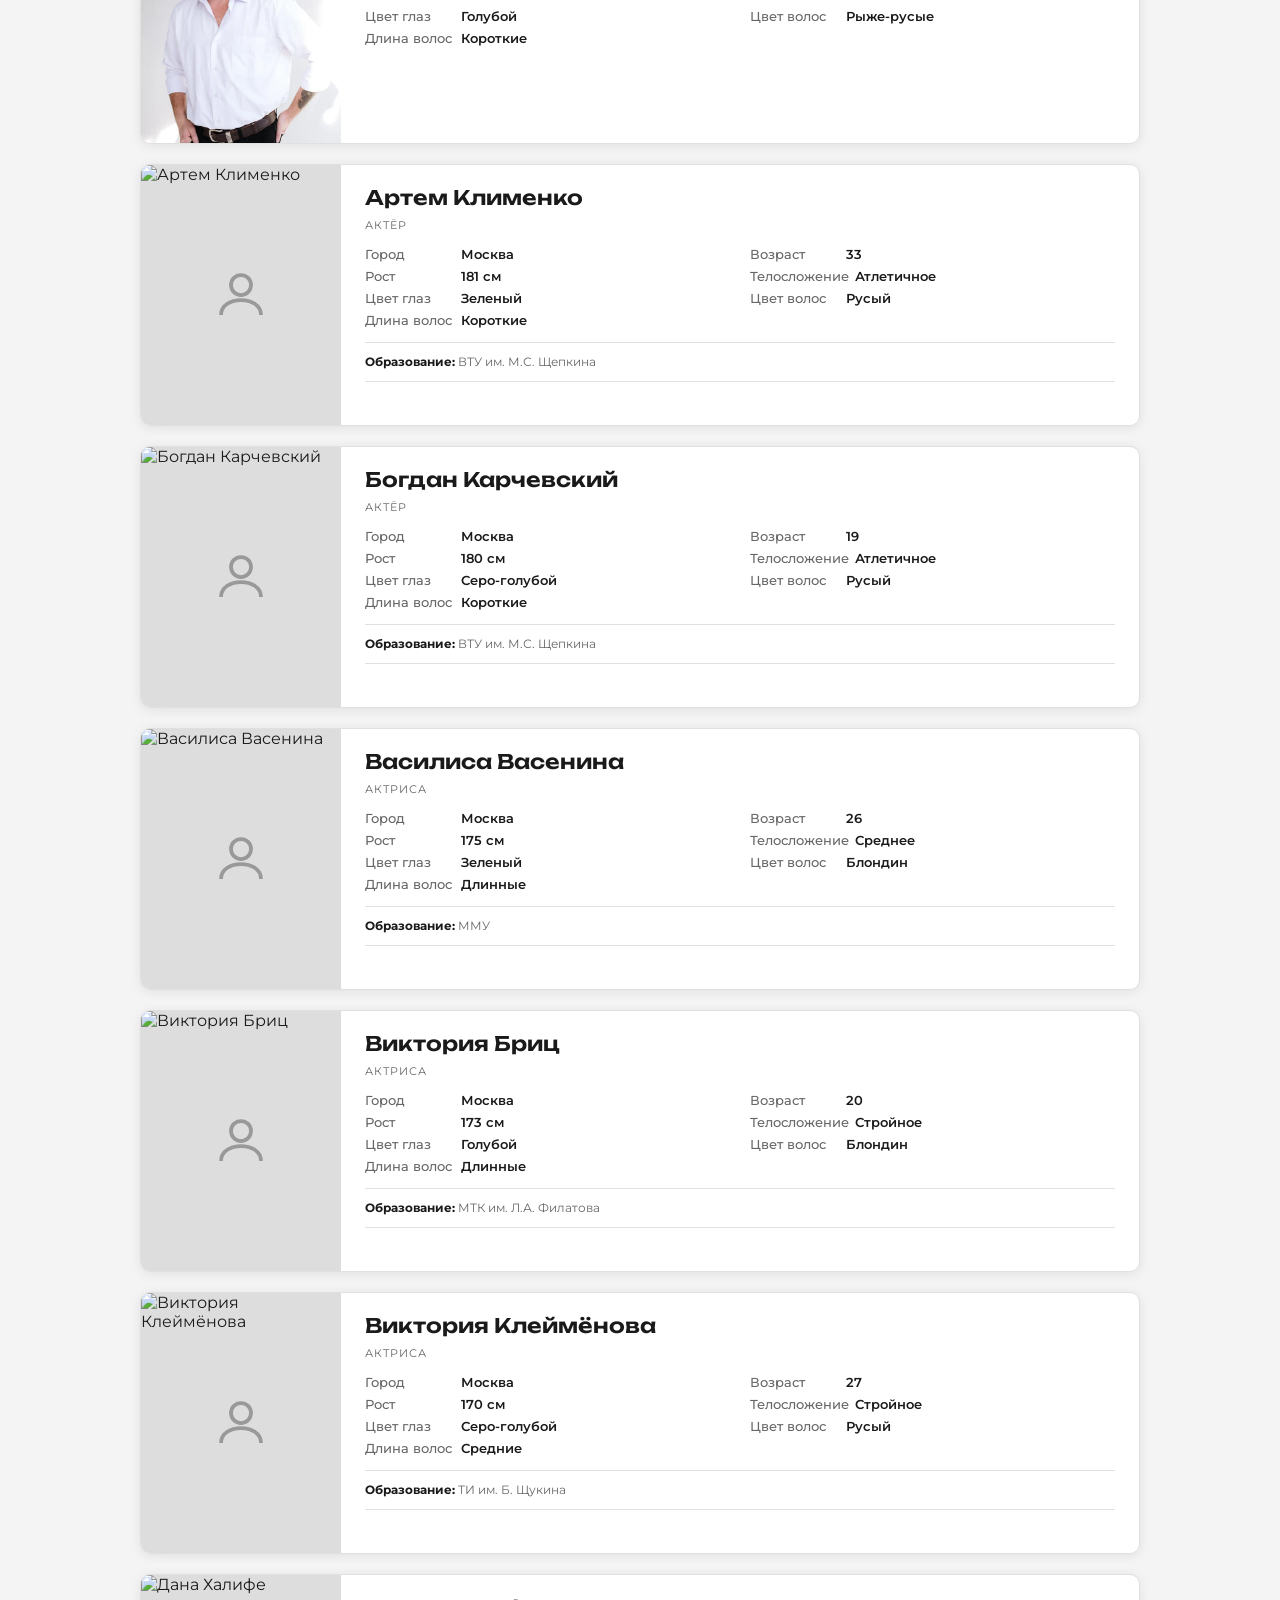
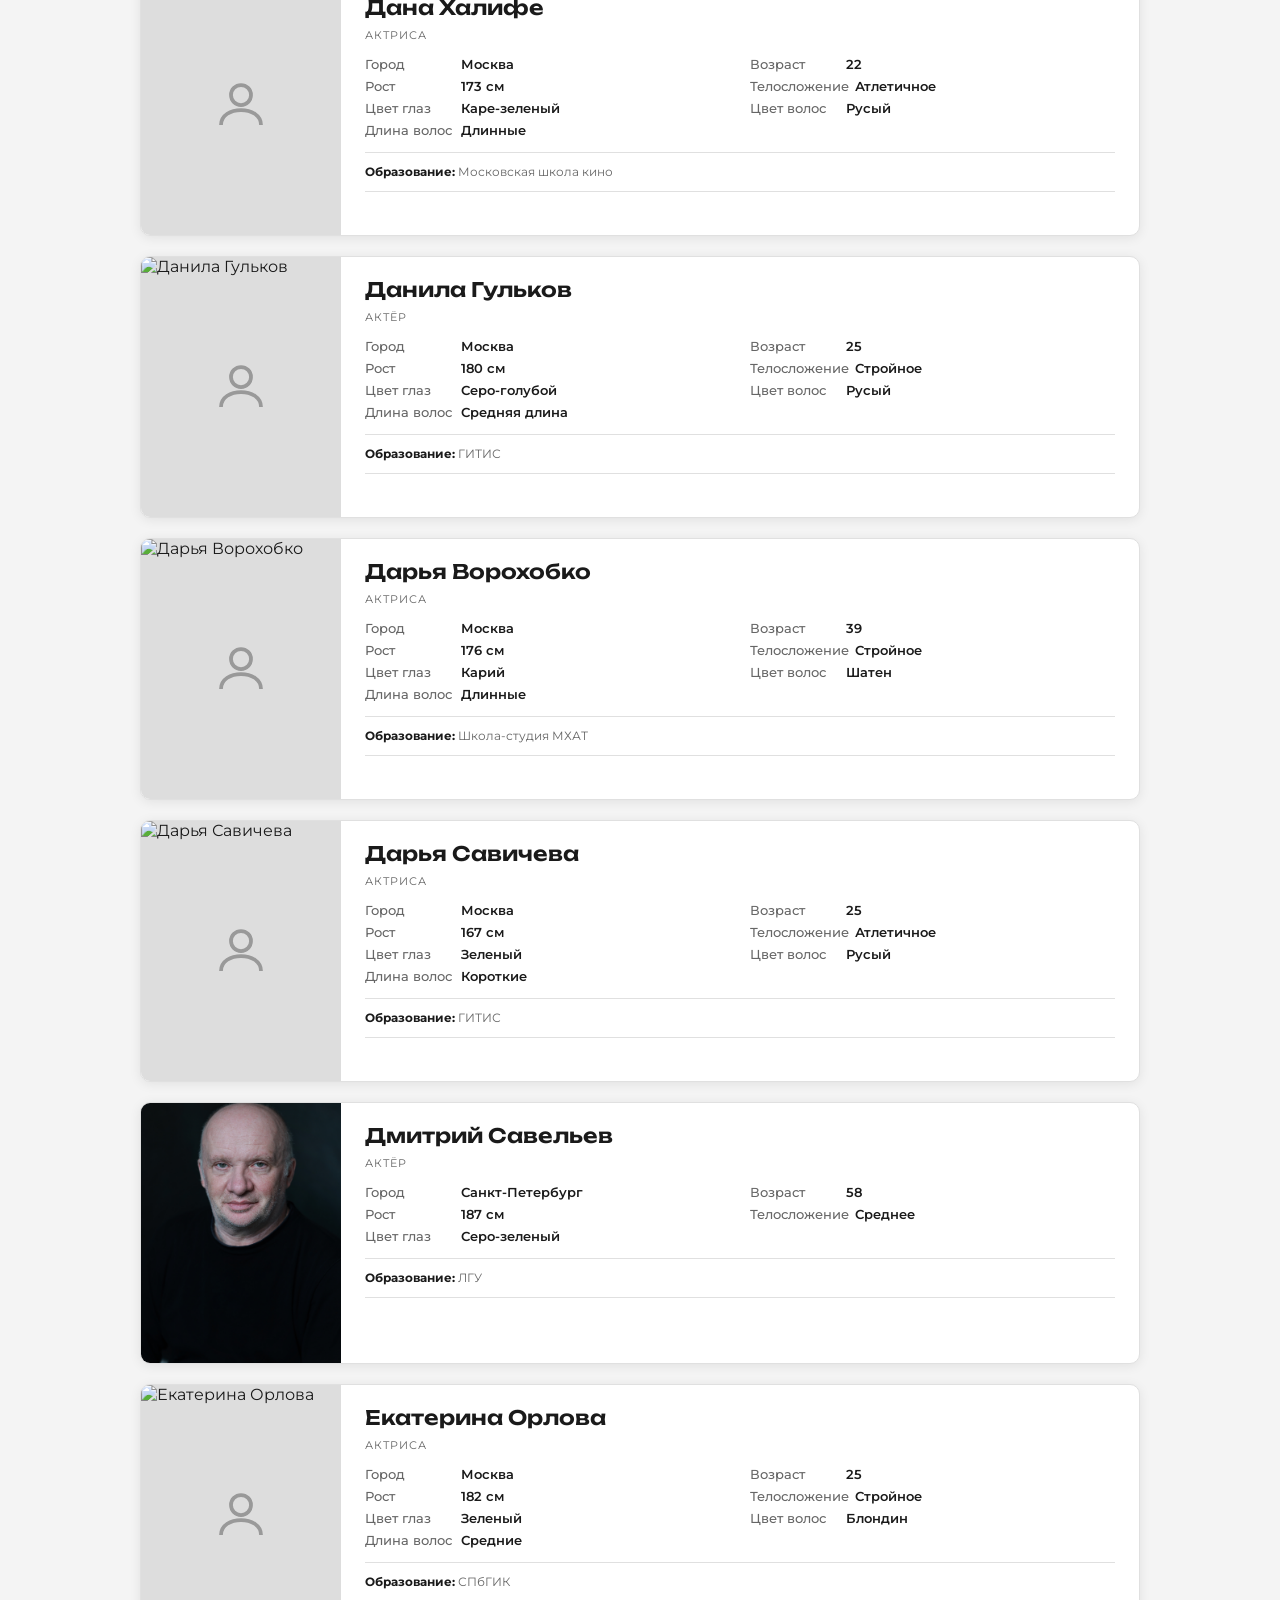
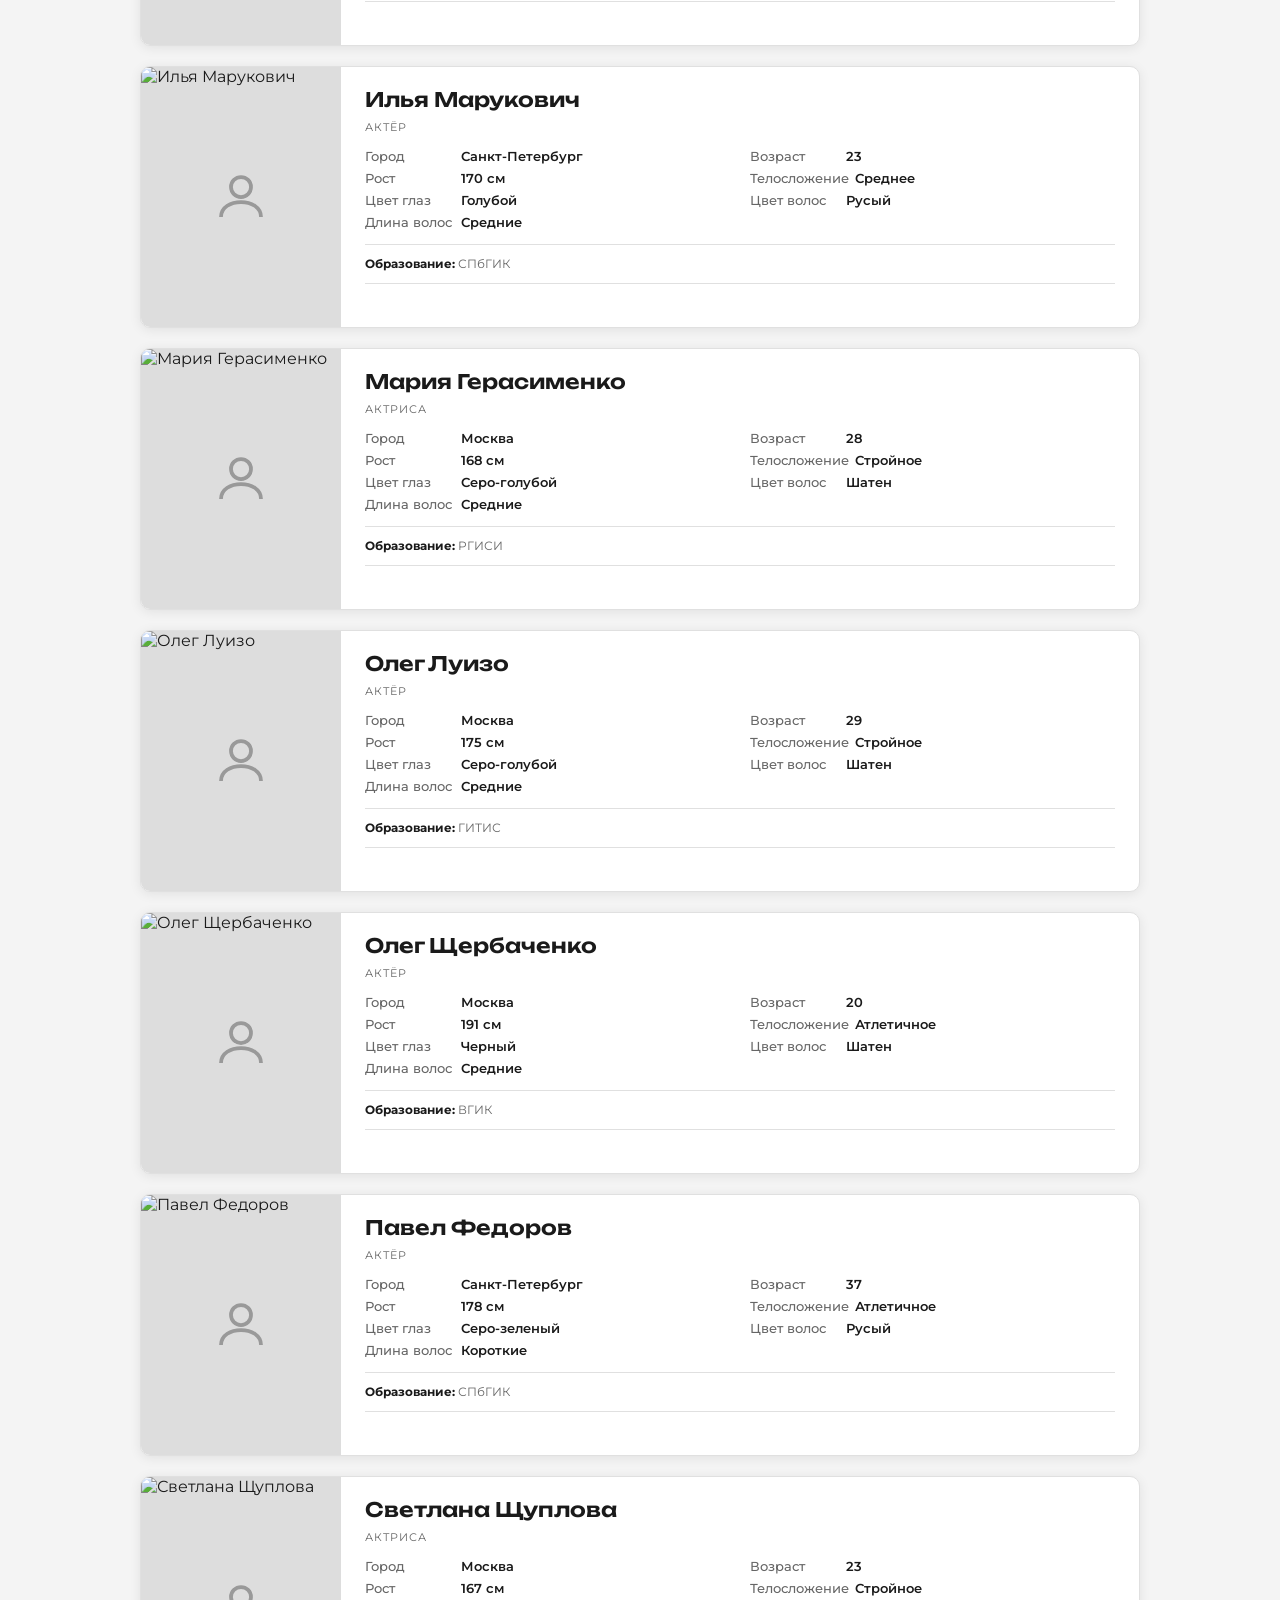
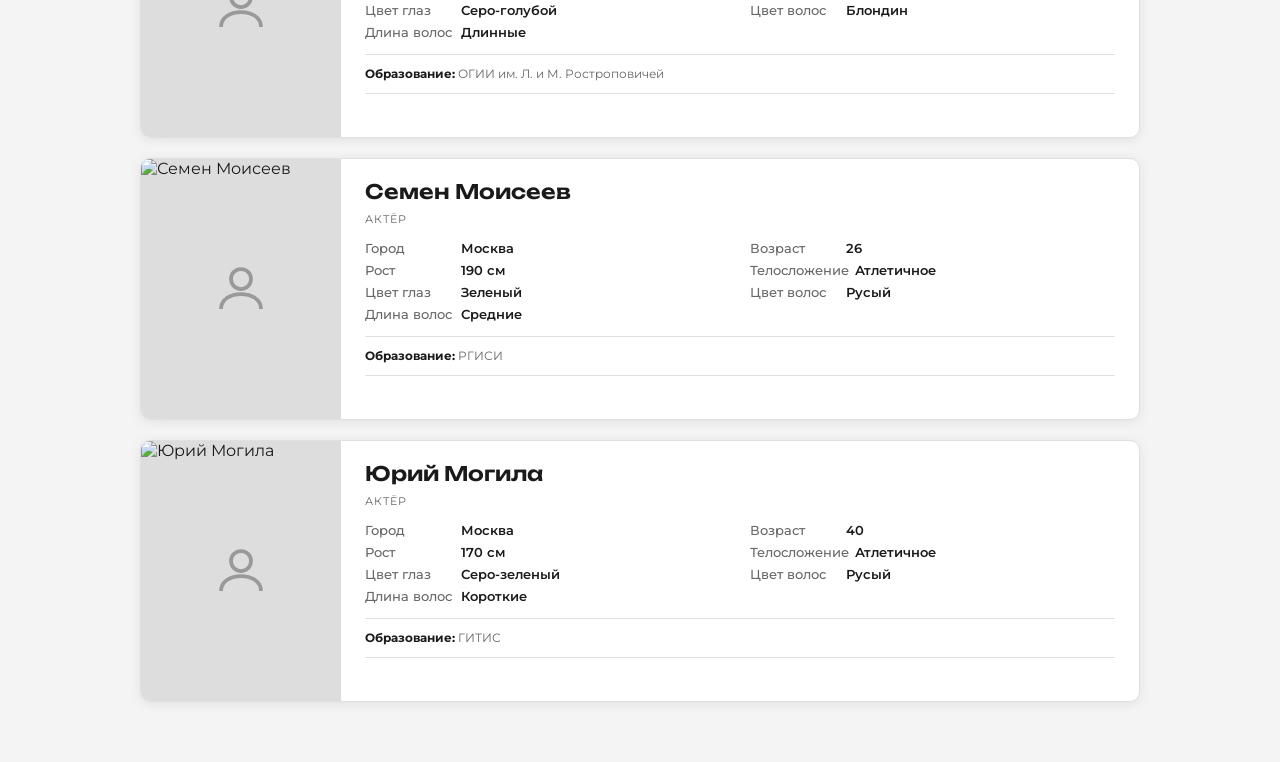
==== commit f1570725: "Add files via upload" ====
--- a/sheet.html
+++ b/sheet.html
@@ -43,7 +43,6 @@
     <div class="toolbar__actions">
       <span class="toolbar__count" id="sheetCount"></span>
       <button id="pdfBtn" class="toolbar__btn">⬇ Скачать PDF</button>
-      <button id="printBtn" class="toolbar__btn toolbar__btn--secondary">🖨 Печать</button>
     </div>
   </div>
 
--- a/sheet.css
+++ b/sheet.css
@@ -244,24 +244,100 @@
   .profile__qr { align-self: center; }
 }
 
-/* ═══════════ ПЕЧАТЬ (PDF) ═══════════ */
+/* ═══════════ Настройки печати ═══════════ */
 @media print {
-  @page { size: A4; margin: 12mm; }
-  body { background: #fff; padding: 0; }
-  .no-print { display: none !important; }
+  @page {
+    size: A4 landscape;
+    margin: 0;
+  }
+
+  html, body {
+    margin: 0;
+    padding: 0;
+    background: #fff;
+    width: 100%;
+    -webkit-print-color-adjust: exact !important;
+    print-color-adjust: exact !important;
+    color-adjust: exact !important;
+  }
+
+  /* Скрываем всё лишнее */
+  #pdfBtn,
+  .toolbar,
+  #sheetCount,
+  header,
+  nav {
+    display: none !important;
+  }
+
+  /* Лист на всю ширину страницы */
+  #sheet {
+    margin: 0 !important;
+    padding: 0 !important;
+    box-shadow: none !important;
+    width: 100% !important;
+    max-width: none !important;
+  }
+
+  /* ── ОБЛОЖКА: на весь лист, отдельная страница ── */
+  .cover {
+    width: 100% !important;
+    max-width: none !important;
+    height: 210mm !important;          /* высота A4 landscape */
+    box-sizing: border-box !important;
+    margin: 0 !important;
+    border-radius: 0 !important;
+    display: flex !important;
+    flex-direction: column !important;
+    justify-content: center !important;
+    align-items: center !important;
+    break-after: page;
+    page-break-after: always;
+    break-inside: avoid;
+    page-break-inside: avoid;
+  }
+
+  .cover__contacts,
+  .cover__contacts a,
+  .cover__contacts a:link,
+  .cover__contacts a:visited {
+    color: #ffffff !important;
+    text-decoration: none !important;
+  }
+
+  /* ── КАРТОЧКИ: по 2 на страницу ── */
   .profile {
-    box-shadow: none;
+    width: 100% !important;
+    max-width: none !important;
+    box-sizing: border-box !important;
+    margin: 0 !important;
+    padding: 10mm !important;
+    height: 105mm !important;          /* ровно половина A4 landscape (210/2) */
+    overflow: hidden !important;
+    box-shadow: none !important;
+    border: none !important;
+    border-bottom: 1px solid #e0e0e0 !important;
+    border-radius: 0 !important;
+    break-inside: avoid;
     page-break-inside: avoid;
-    grid-template-columns: 200px 1fr;
-    -webkit-print-color-adjust: exact;
-    print-color-adjust: exact;
-  }
-  .profile__photo { width: 200px; height: 260px; }
-  .profile__stats { grid-template-columns: 1fr 1fr; }
-  .profile__films { columns: 2; }
-  .cover {
-    page-break-after: always;
-    -webkit-print-color-adjust: exact;
-    print-color-adjust: exact;
+    /* по умолчанию разрыв не делаем */
+    break-before: auto;
+    page-break-before: auto;
+  }
+
+  /* Начало новой страницы — только помеченные карточки */
+  .profile--page-start {
+    break-before: page !important;
+    page-break-before: always !important;
+  }
+
+  /* КРОМЕ самой первой — она идёт сразу за обложкой */
+  .profile--first {
+    break-before: auto !important;
+    page-break-before: auto !important;
+  }
+
+  a {
+    text-decoration: none !important;
   }
 }
